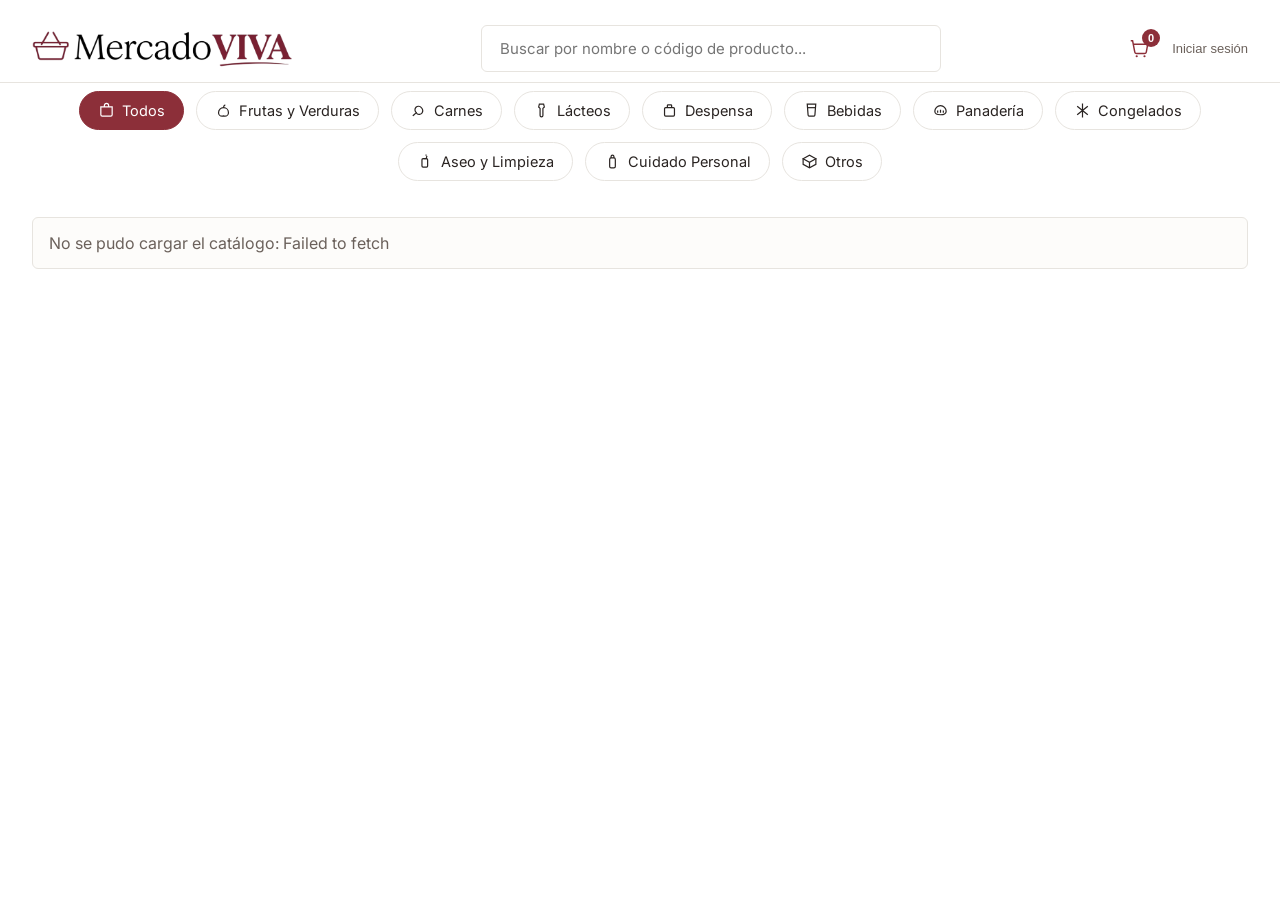
==== frontend/index.html @ 8bfc38ce "Corregir alineacion del buscador y quitar overflow que rompia el tooltip de subcategorias" ====
<!DOCTYPE html>
<html lang="es">
<head>
<meta charset="UTF-8">
<meta name="viewport" content="width=device-width, initial-scale=1.0">
<title>Mercado VIVA</title>
<link rel="preconnect" href="https://fonts.googleapis.com">
<link rel="preconnect" href="https://fonts.gstatic.com" crossorigin>
<link href="https://fonts.googleapis.com/css2?family=Fraunces:opsz,wght@9..144,400;9..144,600;9..144,700&family=Inter:wght@400;500;600&display=swap" rel="stylesheet">
<link rel="stylesheet" href="style.css">
</head>
<body>

<header class="site-header" style="align-items:center; padding-bottom:8px;">
    <div class="brand">
  <img src="img/logo-mercado-viva-clean.png" alt="Mercado VIVA" class="brand__logo">
    </div>

  <div style="flex:1; display:flex; justify-content:center; align-items:center; padding: 0 24px;">
    <input
      type="text"
      id="input-buscar"
      class="buscador-input"
      placeholder="Buscar por nombre o código de producto..."
      style="max-width:460px; padding:13px 18px; font-size:15px;"
    >
  </div>

  <nav class="header-actions" style="align-items:center;">
    <button id="btn-abrir-carrito" class="cart-trigger" aria-label="Abrir carrito">
      <svg width="22" height="22" viewBox="0 0 24 24" fill="none" stroke="currentColor" stroke-width="1.6">
        <path d="M3 4h2l2.4 12.4A2 2 0 0 0 9.36 18H18a2 2 0 0 0 1.96-1.6L21.5 8H6.2"/>
        <circle cx="9.5" cy="21" r="1.2" fill="currentColor" stroke="none"/>
        <circle cx="18" cy="21" r="1.2" fill="currentColor" stroke="none"/>
      </svg>
      <span id="contador-carrito" class="cart-count">0</span>
    </button>
    <button id="btn-cuenta" class="acceso-empleado" type="button" style="cursor:pointer; background:none; border:none;">Iniciar sesión</button>
    <a href="empleado.html" id="link-acceso-empleado" class="acceso-empleado" hidden>Acceso empleado</a>
  </nav>
</header>

<div id="categorias-bar" style="display:flex; flex-wrap:wrap; justify-content:center; gap:12px; padding: 8px 32px 12px;">
    <div style="position:relative;">
      <button type="button" class="btn-categoria" data-categoria="" style="border:1px solid var(--borde); background:var(--blanco); color:var(--texto); font-family:var(--fuente-cuerpo); font-size:14.5px; padding:10px 18px; border-radius:999px; cursor:pointer; white-space:nowrap; display:inline-flex; align-items:center; gap:7px;"><svg width="17" height="17" viewBox="0 0 24 24" fill="none" stroke="currentColor" stroke-width="1.7"><path d="M4 7h16v11a2 2 0 0 1-2 2H6a2 2 0 0 1-2-2V7z"/><path d="M9 7V5a3 3 0 0 1 6 0v2"/></svg> Todos</button>
      
    </div>
    <div style="position:relative;">
      <button type="button" class="btn-categoria" data-categoria="Frutas y Verduras" style="border:1px solid var(--borde); background:var(--blanco); color:var(--texto); font-family:var(--fuente-cuerpo); font-size:14.5px; padding:10px 18px; border-radius:999px; cursor:pointer; white-space:nowrap; display:inline-flex; align-items:center; gap:7px;"><svg width="17" height="17" viewBox="0 0 24 24" fill="none" stroke="currentColor" stroke-width="1.7"><path d="M12 8c-4 0-7 3-7 7a5 5 0 0 0 5 5c1.2 0 2-.4 2-.4s.8.4 2 .4a5 5 0 0 0 5-5c0-4-3-7-7-7z"/><path d="M12 8c0-2 1-3.5 2.5-4"/></svg> Frutas y Verduras</button>
      <div class="tooltip-categoria" style="position:absolute; top:100%; left:50%; transform:translateX(-50%); margin-top:6px; background:var(--texto); color:var(--blanco); font-size:11.5px; padding:6px 10px; border-radius:6px; white-space:nowrap; z-index:60; display:none;">Frutas · Verduras · Hierbas y Aromáticas</div>
    </div>
    <div style="position:relative;">
      <button type="button" class="btn-categoria" data-categoria="Carnes" style="border:1px solid var(--borde); background:var(--blanco); color:var(--texto); font-family:var(--fuente-cuerpo); font-size:14.5px; padding:10px 18px; border-radius:999px; cursor:pointer; white-space:nowrap; display:inline-flex; align-items:center; gap:7px;"><svg width="17" height="17" viewBox="0 0 24 24" fill="none" stroke="currentColor" stroke-width="1.7"><path d="M9 15c-2 2-3.5 3-5 4.5"/><path d="M9 15a5 5 0 1 1 7-7c2 2 2.5 5 1 7.5-1.5 2.5-5.5 2-6.5 1.5-1-1-1.7-1.5-1.5-2z"/></svg> Carnes</button>
      <div class="tooltip-categoria" style="position:absolute; top:100%; left:50%; transform:translateX(-50%); margin-top:6px; background:var(--texto); color:var(--blanco); font-size:11.5px; padding:6px 10px; border-radius:6px; white-space:nowrap; z-index:60; display:none;">Res · Cerdo · Pollo · Pescados y Mariscos</div>
    </div>
    <div style="position:relative;">
      <button type="button" class="btn-categoria" data-categoria="Lácteos" style="border:1px solid var(--borde); background:var(--blanco); color:var(--texto); font-family:var(--fuente-cuerpo); font-size:14.5px; padding:10px 18px; border-radius:999px; cursor:pointer; white-space:nowrap; display:inline-flex; align-items:center; gap:7px;"><svg width="17" height="17" viewBox="0 0 24 24" fill="none" stroke="currentColor" stroke-width="1.7"><path d="M9 3h6l1 4-2 2v10a2 2 0 0 1-2 2h-0a2 2 0 0 1-2-2V9L8 7z"/></svg> Lácteos</button>
      <div class="tooltip-categoria" style="position:absolute; top:100%; left:50%; transform:translateX(-50%); margin-top:6px; background:var(--texto); color:var(--blanco); font-size:11.5px; padding:6px 10px; border-radius:6px; white-space:nowrap; z-index:60; display:none;">Leche · Queso · Yogurt · Huevos</div>
    </div>
    <div style="position:relative;">
      <button type="button" class="btn-categoria" data-categoria="Despensa" style="border:1px solid var(--borde); background:var(--blanco); color:var(--texto); font-family:var(--fuente-cuerpo); font-size:14.5px; padding:10px 18px; border-radius:999px; cursor:pointer; white-space:nowrap; display:inline-flex; align-items:center; gap:7px;"><svg width="17" height="17" viewBox="0 0 24 24" fill="none" stroke="currentColor" stroke-width="1.7"><rect x="5" y="8" width="14" height="12" rx="1.5"/><path d="M9 8V5a1 1 0 0 1 1-1h4a1 1 0 0 1 1 1v3"/></svg> Despensa</button>
      <div class="tooltip-categoria" style="position:absolute; top:100%; left:50%; transform:translateX(-50%); margin-top:6px; background:var(--texto); color:var(--blanco); font-size:11.5px; padding:6px 10px; border-radius:6px; white-space:nowrap; z-index:60; display:none;">Granos y Cereales · Enlatados · Aceites y Salsas · Pastas</div>
    </div>
    <div style="position:relative;">
      <button type="button" class="btn-categoria" data-categoria="Bebidas" style="border:1px solid var(--borde); background:var(--blanco); color:var(--texto); font-family:var(--fuente-cuerpo); font-size:14.5px; padding:10px 18px; border-radius:999px; cursor:pointer; white-space:nowrap; display:inline-flex; align-items:center; gap:7px;"><svg width="17" height="17" viewBox="0 0 24 24" fill="none" stroke="currentColor" stroke-width="1.7"><path d="M6 3h12l-1.2 15.5A2 2 0 0 1 14.8 20H9.2a2 2 0 0 1-2-1.5L6 3z"/><path d="M6.5 8h11"/></svg> Bebidas</button>
      <div class="tooltip-categoria" style="position:absolute; top:100%; left:50%; transform:translateX(-50%); margin-top:6px; background:var(--texto); color:var(--blanco); font-size:11.5px; padding:6px 10px; border-radius:6px; white-space:nowrap; z-index:60; display:none;">Gaseosas · Jugos · Agua · Bebidas Alcohólicas</div>
    </div>
    <div style="position:relative;">
      <button type="button" class="btn-categoria" data-categoria="Panadería" style="border:1px solid var(--borde); background:var(--blanco); color:var(--texto); font-family:var(--fuente-cuerpo); font-size:14.5px; padding:10px 18px; border-radius:999px; cursor:pointer; white-space:nowrap; display:inline-flex; align-items:center; gap:7px;"><svg width="17" height="17" viewBox="0 0 24 24" fill="none" stroke="currentColor" stroke-width="1.7"><path d="M4 13c0-4 3.5-8 8-8s8 4 8 8-3 5-8 5-8-1-8-5z"/><path d="M8 12v3M12 11v4M16 12v3"/></svg> Panadería</button>
      <div class="tooltip-categoria" style="position:absolute; top:100%; left:50%; transform:translateX(-50%); margin-top:6px; background:var(--texto); color:var(--blanco); font-size:11.5px; padding:6px 10px; border-radius:6px; white-space:nowrap; z-index:60; display:none;">Pan · Pastelería · Tortillas</div>
    </div>
    <div style="position:relative;">
      <button type="button" class="btn-categoria" data-categoria="Congelados" style="border:1px solid var(--borde); background:var(--blanco); color:var(--texto); font-family:var(--fuente-cuerpo); font-size:14.5px; padding:10px 18px; border-radius:999px; cursor:pointer; white-space:nowrap; display:inline-flex; align-items:center; gap:7px;"><svg width="17" height="17" viewBox="0 0 24 24" fill="none" stroke="currentColor" stroke-width="1.7"><path d="M12 2v20M4.5 6l15 12M19.5 6l-15 12"/></svg> Congelados</button>
      <div class="tooltip-categoria" style="position:absolute; top:100%; left:50%; transform:translateX(-50%); margin-top:6px; background:var(--texto); color:var(--blanco); font-size:11.5px; padding:6px 10px; border-radius:6px; white-space:nowrap; z-index:60; display:none;">Comidas Listas · Vegetales Congelados · Helados</div>
    </div>
    <div style="position:relative;">
      <button type="button" class="btn-categoria" data-categoria="Aseo y Limpieza" style="border:1px solid var(--borde); background:var(--blanco); color:var(--texto); font-family:var(--fuente-cuerpo); font-size:14.5px; padding:10px 18px; border-radius:999px; cursor:pointer; white-space:nowrap; display:inline-flex; align-items:center; gap:7px;"><svg width="17" height="17" viewBox="0 0 24 24" fill="none" stroke="currentColor" stroke-width="1.7"><path d="M9 8h4l1-4"/><rect x="7" y="8" width="8" height="12" rx="1.5"/><path d="M12 3h1.5"/></svg> Aseo y Limpieza</button>
      <div class="tooltip-categoria" style="position:absolute; top:100%; left:50%; transform:translateX(-50%); margin-top:6px; background:var(--texto); color:var(--blanco); font-size:11.5px; padding:6px 10px; border-radius:6px; white-space:nowrap; z-index:60; display:none;">Detergentes · Papel Higiénico · Limpieza del Hogar</div>
    </div>
    <div style="position:relative;">
      <button type="button" class="btn-categoria" data-categoria="Cuidado Personal" style="border:1px solid var(--borde); background:var(--blanco); color:var(--texto); font-family:var(--fuente-cuerpo); font-size:14.5px; padding:10px 18px; border-radius:999px; cursor:pointer; white-space:nowrap; display:inline-flex; align-items:center; gap:7px;"><svg width="17" height="17" viewBox="0 0 24 24" fill="none" stroke="currentColor" stroke-width="1.7"><rect x="8" y="7" width="8" height="14" rx="2"/><path d="M10 7V5a2 2 0 0 1 2-2h0a2 2 0 0 1 2 2v2"/></svg> Cuidado Personal</button>
      <div class="tooltip-categoria" style="position:absolute; top:100%; left:50%; transform:translateX(-50%); margin-top:6px; background:var(--texto); color:var(--blanco); font-size:11.5px; padding:6px 10px; border-radius:6px; white-space:nowrap; z-index:60; display:none;">Higiene Personal · Cosméticos · Cuidado del Cabello</div>
    </div>
    <div style="position:relative;">
      <button type="button" class="btn-categoria" data-categoria="Otros" style="border:1px solid var(--borde); background:var(--blanco); color:var(--texto); font-family:var(--fuente-cuerpo); font-size:14.5px; padding:10px 18px; border-radius:999px; cursor:pointer; white-space:nowrap; display:inline-flex; align-items:center; gap:7px;"><svg width="17" height="17" viewBox="0 0 24 24" fill="none" stroke="currentColor" stroke-width="1.7"><path d="M3 8l9-5 9 5-9 5-9-5z"/><path d="M3 8v8l9 5 9-5V8"/><path d="M12 13v8"/></svg> Otros</button>
      <div class="tooltip-categoria" style="position:absolute; top:100%; left:50%; transform:translateX(-50%); margin-top:6px; background:var(--texto); color:var(--blanco); font-size:11.5px; padding:6px 10px; border-radius:6px; white-space:nowrap; z-index:60; display:none;">General</div>
    </div>
</div>

<main class="catalogo-wrap">
  <div id="catalogo-mensaje" class="catalogo-mensaje" hidden></div>
  <div id="grid-productos" class="grid-productos"></div>
</main>

<template id="tpl-tarjeta-producto">
  <article class="card-producto">
    <div class="card-producto__img-wrap">
      <img class="card-producto__img" src="" alt="">
      <span class="sello-agotado">Agotado</span>
      <span class="sello-descuento" style="display:none; position:absolute; top:10px; left:10px; background:var(--acento); color:var(--blanco); font-size:11px; font-weight:600; padding:3px 8px; border-radius:4px;"></span>
    </div>
    <div class="card-producto__body">
      <p class="card-producto__nombre"></p>
      <div class="card-producto__linea-inferior">
        <span style="display:flex; align-items:baseline; gap:6px;">
          <span class="card-producto__precio-original" style="display:none; text-decoration:line-through; color: var(--texto-suave); font-size:12.5px;"></span>
          <span class="card-producto__precio"></span>
        </span>
        <span class="card-producto__stock"></span>
      </div>
      <button class="btn-agregar" type="button">Agregar al carrito</button>
    </div>
  </article>
</template>

<div id="overlay" class="overlay" hidden></div>

<aside id="panel-carrito" class="panel-carrito" aria-hidden="true">
  <div class="panel-carrito__header">
    <h2>Tu carrito</h2>
    <button id="btn-cerrar-carrito" class="btn-cerrar" aria-label="Cerrar carrito">&times;</button>
  </div>

  <div id="carrito-vacio" class="carrito-vacio">
    <p>Tu carrito está vacío.</p>
  </div>

  <ul id="lista-carrito" class="lista-carrito"></ul>

  <div class="panel-carrito__footer">
    <div class="panel-carrito__total">
      <span>Total</span>
      <span id="carrito-total">$0</span>
    </div>
    <button id="btn-confirmar-compra" class="btn-confirmar" type="button">Confirmar compra</button>
    <p class="nota-simulada">Esta es una compra simulada — no se procesa ningún pago real.</p>
  </div>
</aside>

<template id="tpl-item-carrito">
  <li class="item-carrito">
    <img class="item-carrito__img" src="" alt="">
    <div class="item-carrito__info">
      <p class="item-carrito__nombre"></p>
      <span class="item-carrito__precio-unit"></span>
    </div>
    <div class="item-carrito__cantidad">
      <button class="btn-restar" type="button">−</button>
      <span class="item-carrito__cantidad-valor"></span>
      <button class="btn-sumar" type="button">+</button>
    </div>
    <button class="btn-quitar" type="button" aria-label="Quitar producto">&times;</button>
  </li>
</template>

<div id="modal-cuenta" class="modal-overlay" hidden>
  <div class="modal">
    <h3 id="titulo-modal-cuenta">Iniciar sesión</h3>

    <div style="display:flex; gap:8px; margin-bottom:16px;">
      <button id="tab-login" class="btn-primario" type="button">Iniciar sesión</button>
      <button id="tab-registro" class="btn-secundario" type="button">Crear cuenta</button>
    </div>

    <form id="form-cuenta">
      <div class="campo-form">
        <label for="input-usuario-cuenta">Usuario</label>
        <input type="text" id="input-usuario-cuenta" autocomplete="username" required>
      </div>
      <div class="campo-form">
        <label for="input-password-cuenta">Contraseña</label>
        <input type="password" id="input-password-cuenta" autocomplete="current-password" required>
      </div>

      <p id="error-modal-cuenta" class="mensaje-error-form"></p>

      <div class="modal-footer">
        <button type="button" id="btn-cancelar-cuenta" class="btn-secundario">Cancelar</button>
        <button type="submit" id="btn-enviar-cuenta" class="btn-primario">Iniciar sesión</button>
      </div>
    </form>
  </div>
</div>

<div id="toast" class="toast" hidden></div>

<script src="script.js"></script>
<script src="cliente.js"></script>
</body>
</html>
---- frontend/style.css ----
/* ===== Mercado VIVA — paleta final: vinotinto + mostaza sobre blanco ===== */
:root {
  --fondo: #FFFFFF;
  --fondo-panel: #FDFCFA; /* apenas distinto del blanco, para diferenciar el cajon del carrito */
  --texto: #2A2422;
  --texto-suave: #6B615B;

  /* Vino/burdeos = acento principal */
  --acento: #8C2F39;
  --acento-hover: #74242C;

  /* Mostaza dorado = acento secundario */
  --secundario: #C99A2E;
  --secundario-suave: #F7EFDB;

  --borde: #E7E4DF;
  --rojo: #B4453D;
  --blanco: #FFFFFF;

  --radio: 6px;
  --fuente-cuerpo: "Inter", system-ui, sans-serif;
  --fuente-marca: "Fraunces", Georgia, serif;
}

* { box-sizing: border-box; margin: 0; padding: 0; }

body {
  background: var(--fondo);
  color: var(--texto);
  font-family: var(--fuente-cuerpo);
  line-height: 1.4;
}

.site-header {
  display: flex;
  align-items: baseline;
  justify-content: space-between;
  padding: 22px 32px 14px;
  border-bottom: 1px solid var(--borde);
}

.brand { font-family: var(--fuente-marca); font-size: 26px; }
.brand__mercado { font-weight: 400; color: var(--texto); }
.brand__viva { font-weight: 700; color: var(--acento); margin-left: 6px; }
.brand__dot { color: var(--secundario); }

.header-actions { display: flex; align-items: center; gap: 22px; }

.cart-trigger {
  position: relative; background: none; border: none;
  color: var(--acento); cursor: pointer; display: flex; align-items: center;
}
.cart-count {
  position: absolute; top: -8px; right: -10px;
  background: var(--acento); color: var(--blanco);
  font-size: 11px; font-weight: 600; border-radius: 50%;
  width: 18px; height: 18px; display: flex; align-items: center; justify-content: center;
}

.acceso-empleado {
  font-size: 13px; color: var(--texto-suave); text-decoration: none;
  border-bottom: 1px dotted var(--texto-suave);
}
.acceso-empleado:hover { color: var(--secundario); border-color: var(--secundario); }

.buscador-bar { padding: 18px 32px 0; }
.buscador-input {
  width: 100%; max-width: 480px; padding: 10px 14px;
  border: 1px solid var(--borde); border-radius: var(--radio);
  font-family: var(--fuente-cuerpo); font-size: 14px; background: var(--blanco);
}
.buscador-input:focus { outline: none; border-color: var(--secundario); }

.catalogo-wrap { padding: 24px 32px 60px; }
.catalogo-mensaje {
  padding: 14px 16px; border: 1px solid var(--borde); border-radius: var(--radio);
  background: var(--fondo-panel); color: var(--texto-suave); margin-bottom: 20px;
}

.grid-productos {
  display: grid; grid-template-columns: repeat(auto-fill, minmax(200px, 1fr)); gap: 18px;
}

/* Sobre fondo blanco, el borde es lo unico que separa las tarjetas: un poco mas presente */
.card-producto {
  border: 1px solid var(--borde); border-radius: var(--radio); background: var(--blanco);
  overflow: hidden; display: flex; flex-direction: column; transition: border-color 0.15s ease, box-shadow 0.15s ease;
}
.card-producto:hover { border-color: var(--secundario); box-shadow: 0 3px 10px rgba(42,36,34,0.07); }

.card-producto__img-wrap {
  position: relative; width: 100%; aspect-ratio: 1/1; background: var(--blanco); overflow: hidden;
}
.card-producto__img {
  position: absolute;
  inset: 0;
  width: 100%;
  height: 100%;
  object-fit: contain;
  padding: 10px;
  background: var(--blanco);
}

.sello-agotado {
  display: none; position: absolute; top: 14px; right: -30px; transform: rotate(40deg);
  background: var(--rojo); color: var(--blanco); font-size: 11px; font-weight: 600;
  letter-spacing: 0.06em; text-transform: uppercase; padding: 3px 34px;
}
.card-producto--agotado .sello-agotado { display: block; }
.card-producto--agotado .card-producto__img { filter: grayscale(35%) opacity(0.75); }

.card-producto__body { padding: 12px 14px 14px; display: flex; flex-direction: column; gap: 8px; }
.card-producto__nombre { font-size: 14.5px; font-weight: 500; }
.card-producto__linea-inferior { display: flex; align-items: baseline; justify-content: space-between; }
.card-producto__precio { font-family: var(--fuente-marca); font-weight: 600; font-size: 17px; color: var(--acento); }
.card-producto__stock {
  font-size: 12px; color: #8A6A16; background: var(--secundario-suave);
  padding: 2px 8px; border-radius: var(--radio);
}
.card-producto__stock--bajo { color: var(--rojo); background: #F7E9E7; }

.btn-agregar {
  border: none; background: var(--acento); color: var(--blanco);
  font-family: var(--fuente-cuerpo); font-size: 13.5px; font-weight: 600;
  padding: 9px 0; border-radius: var(--radio); cursor: pointer; transition: background 0.15s ease;
}
.btn-agregar:hover { background: var(--acento-hover); }
.btn-agregar:disabled { background: var(--borde); color: var(--texto-suave); cursor: not-allowed; }

.overlay { position: fixed; inset: 0; background: rgba(42,36,34,0.4); z-index: 20; }

.panel-carrito {
  position: fixed; top: 0; right: -380px; width: 360px; max-width: 90vw; height: 100%;
  background: var(--fondo-panel); border-left: 1px solid var(--borde); z-index: 30;
  display: flex; flex-direction: column; transition: right 0.25s ease;
  box-shadow: -4px 0 16px rgba(42,36,34,0.08);
}
.panel-carrito.abierto { right: 0; }

.panel-carrito__header {
  display: flex; justify-content: space-between; align-items: center;
  padding: 18px 20px; border-bottom: 1px solid var(--borde); font-family: var(--fuente-marca);
}
.btn-cerrar { background: none; border: none; font-size: 22px; cursor: pointer; color: var(--texto-suave); }

.carrito-vacio { padding: 40px 20px; text-align: center; color: var(--texto-suave); font-size: 14px; }

.lista-carrito { list-style: none; overflow-y: auto; flex: 1; padding: 8px 16px; }

.item-carrito {
  display: grid; grid-template-columns: 44px 1fr auto auto; align-items: center;
  gap: 10px; padding: 10px 0; border-bottom: 1px solid var(--borde);
}
.item-carrito__img { width: 44px; height: 44px; object-fit: cover; border-radius: var(--radio); background: var(--blanco); }
.item-carrito__nombre { font-size: 13.5px; font-weight: 500; }
.item-carrito__precio-unit { font-size: 12px; color: var(--texto-suave); }

.item-carrito__cantidad { display: flex; align-items: center; gap: 6px; font-size: 13px; }
.item-carrito__cantidad button {
  border: 1px solid var(--borde); background: var(--blanco); width: 22px; height: 22px;
  border-radius: var(--radio); cursor: pointer; font-size: 13px; line-height: 1;
}

.btn-quitar { border: none; background: none; color: var(--texto-suave); font-size: 16px; cursor: pointer; }
.btn-quitar:hover { color: var(--rojo); }

.panel-carrito__footer { padding: 16px 20px 20px; border-top: 1px solid var(--borde); }
.panel-carrito__total {
  display: flex; justify-content: space-between; font-family: var(--fuente-marca);
  font-size: 18px; font-weight: 600; margin-bottom: 12px;
}
.btn-confirmar {
  width: 100%; background: var(--secundario); color: var(--texto); border: none;
  padding: 12px 0; border-radius: var(--radio); font-family: var(--fuente-cuerpo);
  font-weight: 600; font-size: 14px; cursor: pointer;
}
.btn-confirmar:hover { background: #B5891F; }
.btn-confirmar:disabled { background: var(--borde); color: var(--texto-suave); cursor: not-allowed; }
.nota-simulada { font-size: 11.5px; color: var(--texto-suave); margin-top: 8px; text-align: center; }

.toast {
  position: fixed; bottom: 24px; left: 50%; transform: translateX(-50%);
  background: var(--texto); color: var(--blanco); padding: 10px 18px;
  border-radius: var(--radio); font-size: 13.5px; z-index: 40;
}
.toast--error { background: var(--rojo); }
.toast--exito { background: var(--acento); }

.brand__logo {
  height: 52px; /* sube este valor hasta que se vea del tamaño correcto */
  width: auto;
  display: block;
}
/* ---- Animacion: salto del icono de carrito al agregar producto ---- */
@keyframes salto-carrito {
  0%   { transform: scale(1); }
  30%  { transform: scale(1.28); }
  55%  { transform: scale(0.92); }
  100% { transform: scale(1); }
}
.cart-trigger.animando {
  animation: salto-carrito 0.4s ease;
}
.cart-count.animando {
  animation: salto-carrito 0.4s ease;
}

/* ---- Overlay de confirmacion de compra (reemplaza el toast largo) ---- */
.confirmacion-overlay {
  position: fixed;
  inset: 0;
  background: rgba(42, 36, 34, 0.45);
  display: flex;
  align-items: center;
  justify-content: center;
  z-index: 50;
  opacity: 0;
  pointer-events: none;
  transition: opacity 0.2s ease;
}
.confirmacion-overlay.visible {
  opacity: 1;
  pointer-events: auto;
}

.confirmacion-card {
  background: var(--blanco);
  border-radius: var(--radio);
  padding: 36px 40px;
  text-align: center;
  transform: scale(0.85);
  transition: transform 0.25s ease;
  box-shadow: 0 8px 30px rgba(42, 36, 34, 0.18);
}
.confirmacion-overlay.visible .confirmacion-card {
  transform: scale(1);
}

.confirmacion-check {
  width: 56px;
  height: 56px;
  border-radius: 50%;
  background: var(--secundario-suave);
  display: flex;
  align-items: center;
  justify-content: center;
  margin: 0 auto 14px;
}
.confirmacion-check svg {
  stroke: var(--acento);
  stroke-width: 3;
  fill: none;
  stroke-linecap: round;
  stroke-linejoin: round;
  width: 28px;
  height: 28px;
  stroke-dasharray: 40;
  stroke-dashoffset: 40;
}
.confirmacion-overlay.visible .confirmacion-check svg {
  animation: dibujar-check 0.5s ease 0.15s forwards;
}
@keyframes dibujar-check {
  to { stroke-dashoffset: 0; }
}

.confirmacion-titulo {
  font-family: var(--fuente-marca);
  font-size: 19px;
  font-weight: 600;
  margin-bottom: 6px;
}
.confirmacion-texto {
  font-size: 13.5px;
  color: var(--texto-suave);
}

/* ============================================================
   Panel de empleado
   ============================================================ */

.panel-acceso {
  max-width: 360px;
  margin: 80px auto;
  padding: 32px 28px;
  border: 1px solid var(--borde);
  border-radius: var(--radio);
  text-align: center;
}
.panel-acceso h2 {
  font-family: var(--fuente-marca);
  font-size: 20px;
  margin-bottom: 6px;
}
.panel-acceso p {
  font-size: 13px;
  color: var(--texto-suave);
  margin-bottom: 18px;
}
.panel-acceso input {
  width: 100%;
  padding: 10px 14px;
  border: 1px solid var(--borde);
  border-radius: var(--radio);
  font-size: 14px;
  margin-bottom: 12px;
  text-align: center;
}
.panel-acceso input:focus { outline: none; border-color: var(--secundario); }
.panel-acceso .btn-primario { width: 100%; }
.panel-acceso .error-acceso {
  color: var(--rojo);
  font-size: 12.5px;
  margin-top: 10px;
  min-height: 16px;
}

.empleado-wrap { padding: 24px 32px 60px; }
.empleado-toolbar {
  display: flex;
  justify-content: space-between;
  align-items: center;
  margin-bottom: 18px;
}
.empleado-toolbar h1 {
  font-family: var(--fuente-marca);
  font-size: 22px;
}

.btn-primario {
  border: none;
  background: var(--acento);
  color: var(--blanco);
  font-family: var(--fuente-cuerpo);
  font-weight: 600;
  font-size: 13.5px;
  padding: 10px 18px;
  border-radius: var(--radio);
  cursor: pointer;
}
.btn-primario:hover { background: var(--acento-hover); }

.btn-secundario {
  border: 1px solid var(--borde);
  background: var(--blanco);
  color: var(--texto);
  font-family: var(--fuente-cuerpo);
  font-weight: 500;
  font-size: 13px;
  padding: 8px 14px;
  border-radius: var(--radio);
  cursor: pointer;
}
.btn-secundario:hover { border-color: var(--secundario); }

.btn-peligro {
  border: 1px solid var(--rojo);
  background: var(--blanco);
  color: var(--rojo);
  font-family: var(--fuente-cuerpo);
  font-weight: 500;
  font-size: 13px;
  padding: 8px 14px;
  border-radius: var(--radio);
  cursor: pointer;
}
.btn-peligro:hover { background: #F7E9E7; }

.tabla-productos {
  width: 100%;
  table-layout: fixed;
}
.tabla-productos th {
  text-align: left;
  padding: 10px 12px;
  border-bottom: 1px solid var(--borde);
  color: var(--texto-suave);
  font-weight: 500;
  font-size: 12px;
  text-transform: uppercase;
  letter-spacing: 0.03em;
}
.tabla-productos td {
  padding: 10px 12px;
  border-bottom: 1px solid var(--borde);
  vertical-align: middle;
}
.tabla-productos tr:last-child td {
  border-bottom: none;
}
.tabla-productos img {
  width: 38px;
  height: 38px;
  object-fit: contain;
  padding: 3px;
  border-radius: var(--radio);
  background: var(--blanco);
}
.tabla-productos .acciones {
  white-space: nowrap;
}
.tabla-productos .acciones button {
  margin-right: 6px;
}
.tabla-productos .acciones button:last-child {
  margin-right: 0;
}

/* ---- Modal generico (crear/editar producto, reponer stock) ---- */
.modal-overlay {
  position: fixed;
  inset: 0;
  background: rgba(42, 36, 34, 0.45);
  display: flex;
  align-items: center;
  justify-content: center;
  z-index: 45;
}
.modal-overlay[hidden] {
  display: none;
}
.modal {
  background: var(--blanco);
  border-radius: var(--radio);
  width: 100%;
  max-width: 420px;
  padding: 24px 26px;
}
.modal h3 {
  font-family: var(--fuente-marca);
  font-size: 18px;
  margin-bottom: 16px;
}
.campo-form { margin-bottom: 14px; }
.campo-form label {
  display: block;
  font-size: 12.5px;
  color: var(--texto-suave);
  margin-bottom: 5px;
}
.campo-form input {
  width: 100%;
  padding: 9px 12px;
  border: 1px solid var(--borde);
  border-radius: var(--radio);
  font-size: 14px;
}
.campo-form input:focus { outline: none; border-color: var(--secundario); }
.modal-footer {
  display: flex;
  justify-content: flex-end;
  gap: 8px;
  margin-top: 18px;
}
.mensaje-error-form {
  color: var(--rojo);
  font-size: 12.5px;
  margin-top: -6px;
  margin-bottom: 10px;
  min-height: 14px;
}
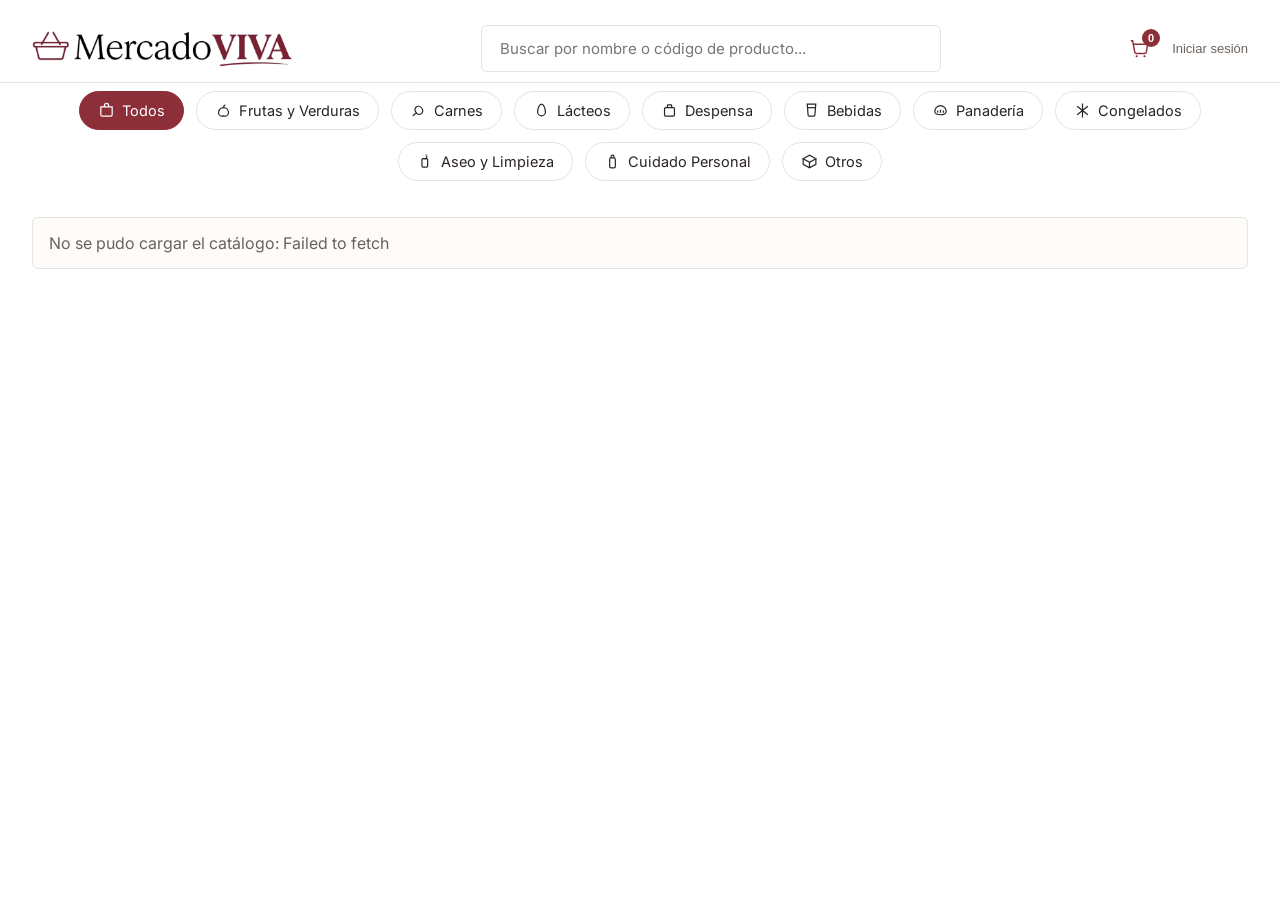
==== commit f83c93f4: "Cambiar icono de Lacteos a un huevo para mayor claridad" ====
--- a/frontend/index.html
+++ b/frontend/index.html
@@ -54,7 +54,7 @@
       <div class="tooltip-categoria" style="position:absolute; top:100%; left:50%; transform:translateX(-50%); margin-top:6px; background:var(--texto); color:var(--blanco); font-size:11.5px; padding:6px 10px; border-radius:6px; white-space:nowrap; z-index:60; display:none;">Res · Cerdo · Pollo · Pescados y Mariscos</div>
     </div>
     <div style="position:relative;">
-      <button type="button" class="btn-categoria" data-categoria="Lácteos" style="border:1px solid var(--borde); background:var(--blanco); color:var(--texto); font-family:var(--fuente-cuerpo); font-size:14.5px; padding:10px 18px; border-radius:999px; cursor:pointer; white-space:nowrap; display:inline-flex; align-items:center; gap:7px;"><svg width="17" height="17" viewBox="0 0 24 24" fill="none" stroke="currentColor" stroke-width="1.7"><path d="M9 3h6l1 4-2 2v10a2 2 0 0 1-2 2h-0a2 2 0 0 1-2-2V9L8 7z"/></svg> Lácteos</button>
+      <button type="button" class="btn-categoria" data-categoria="Lácteos" style="border:1px solid var(--borde); background:var(--blanco); color:var(--texto); font-family:var(--fuente-cuerpo); font-size:14.5px; padding:10px 18px; border-radius:999px; cursor:pointer; white-space:nowrap; display:inline-flex; align-items:center; gap:7px;"><svg width="17" height="17" viewBox="0 0 24 24" fill="none" stroke="currentColor" stroke-width="1.7"><path d="M12 3C9 3 6.5 9 6.5 14a5.5 5.5 0 0 0 11 0C17.5 9 15 3 12 3z"/></svg> Lácteos</button>
       <div class="tooltip-categoria" style="position:absolute; top:100%; left:50%; transform:translateX(-50%); margin-top:6px; background:var(--texto); color:var(--blanco); font-size:11.5px; padding:6px 10px; border-radius:6px; white-space:nowrap; z-index:60; display:none;">Leche · Queso · Yogurt · Huevos</div>
     </div>
     <div style="position:relative;">
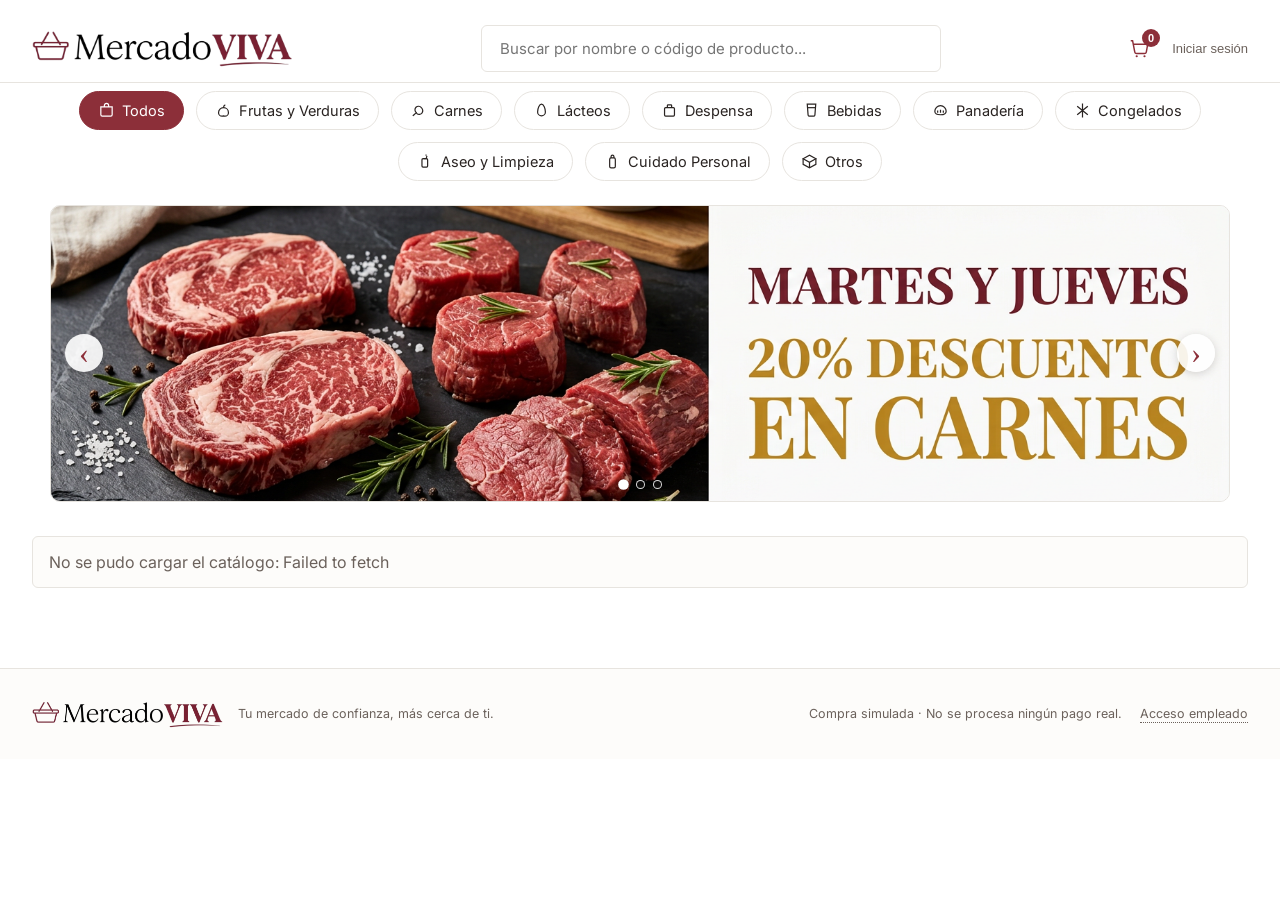
==== commit 6c41f707: "solucion problema bug empleado ojala ultimo" ====
--- a/frontend/index.html
+++ b/frontend/index.html
@@ -12,11 +12,11 @@
 <body>
 
 <header class="site-header" style="align-items:center; padding-bottom:8px;">
-    <div class="brand">
-  <img src="img/logo-mercado-viva-clean.png" alt="Mercado VIVA" class="brand__logo">
-    </div>
-
-  <div style="flex:1; display:flex; justify-content:center; align-items:center; padding: 0 24px;">
+  <div class="brand">
+    <img src="img/logo-mercado-viva-clean.png" alt="Mercado VIVA" class="brand__logo">
+  </div>
+
+  <div style="flex:1; display:flex; justify-content:center; align-items:center; padding:0 24px;">
     <input
       type="text"
       id="input-buscar"
@@ -35,59 +35,292 @@
       </svg>
       <span id="contador-carrito" class="cart-count">0</span>
     </button>
-    <button id="btn-cuenta" class="acceso-empleado" type="button" style="cursor:pointer; background:none; border:none;">Iniciar sesión</button>
-    <a href="empleado.html" id="link-acceso-empleado" class="acceso-empleado" hidden>Acceso empleado</a>
+
+    <button
+      id="btn-cuenta"
+      class="acceso-empleado"
+      type="button"
+      style="cursor:pointer; background:none; border:none;"
+    >
+      Iniciar sesión
+    </button>
+
+    <a href="empleado.html" id="link-acceso-empleado" class="acceso-empleado" hidden>
+      Acceso empleado
+    </a>
   </nav>
 </header>
 
-<div id="categorias-bar" style="display:flex; flex-wrap:wrap; justify-content:center; gap:12px; padding: 8px 32px 12px;">
-    <div style="position:relative;">
-      <button type="button" class="btn-categoria" data-categoria="" style="border:1px solid var(--borde); background:var(--blanco); color:var(--texto); font-family:var(--fuente-cuerpo); font-size:14.5px; padding:10px 18px; border-radius:999px; cursor:pointer; white-space:nowrap; display:inline-flex; align-items:center; gap:7px;"><svg width="17" height="17" viewBox="0 0 24 24" fill="none" stroke="currentColor" stroke-width="1.7"><path d="M4 7h16v11a2 2 0 0 1-2 2H6a2 2 0 0 1-2-2V7z"/><path d="M9 7V5a3 3 0 0 1 6 0v2"/></svg> Todos</button>
-      
-    </div>
-    <div style="position:relative;">
-      <button type="button" class="btn-categoria" data-categoria="Frutas y Verduras" style="border:1px solid var(--borde); background:var(--blanco); color:var(--texto); font-family:var(--fuente-cuerpo); font-size:14.5px; padding:10px 18px; border-radius:999px; cursor:pointer; white-space:nowrap; display:inline-flex; align-items:center; gap:7px;"><svg width="17" height="17" viewBox="0 0 24 24" fill="none" stroke="currentColor" stroke-width="1.7"><path d="M12 8c-4 0-7 3-7 7a5 5 0 0 0 5 5c1.2 0 2-.4 2-.4s.8.4 2 .4a5 5 0 0 0 5-5c0-4-3-7-7-7z"/><path d="M12 8c0-2 1-3.5 2.5-4"/></svg> Frutas y Verduras</button>
-      <div class="tooltip-categoria" style="position:absolute; top:100%; left:50%; transform:translateX(-50%); margin-top:6px; background:var(--texto); color:var(--blanco); font-size:11.5px; padding:6px 10px; border-radius:6px; white-space:nowrap; z-index:60; display:none;">Frutas · Verduras · Hierbas y Aromáticas</div>
-    </div>
-    <div style="position:relative;">
-      <button type="button" class="btn-categoria" data-categoria="Carnes" style="border:1px solid var(--borde); background:var(--blanco); color:var(--texto); font-family:var(--fuente-cuerpo); font-size:14.5px; padding:10px 18px; border-radius:999px; cursor:pointer; white-space:nowrap; display:inline-flex; align-items:center; gap:7px;"><svg width="17" height="17" viewBox="0 0 24 24" fill="none" stroke="currentColor" stroke-width="1.7"><path d="M9 15c-2 2-3.5 3-5 4.5"/><path d="M9 15a5 5 0 1 1 7-7c2 2 2.5 5 1 7.5-1.5 2.5-5.5 2-6.5 1.5-1-1-1.7-1.5-1.5-2z"/></svg> Carnes</button>
-      <div class="tooltip-categoria" style="position:absolute; top:100%; left:50%; transform:translateX(-50%); margin-top:6px; background:var(--texto); color:var(--blanco); font-size:11.5px; padding:6px 10px; border-radius:6px; white-space:nowrap; z-index:60; display:none;">Res · Cerdo · Pollo · Pescados y Mariscos</div>
-    </div>
-    <div style="position:relative;">
-      <button type="button" class="btn-categoria" data-categoria="Lácteos" style="border:1px solid var(--borde); background:var(--blanco); color:var(--texto); font-family:var(--fuente-cuerpo); font-size:14.5px; padding:10px 18px; border-radius:999px; cursor:pointer; white-space:nowrap; display:inline-flex; align-items:center; gap:7px;"><svg width="17" height="17" viewBox="0 0 24 24" fill="none" stroke="currentColor" stroke-width="1.7"><path d="M12 3C9 3 6.5 9 6.5 14a5.5 5.5 0 0 0 11 0C17.5 9 15 3 12 3z"/></svg> Lácteos</button>
-      <div class="tooltip-categoria" style="position:absolute; top:100%; left:50%; transform:translateX(-50%); margin-top:6px; background:var(--texto); color:var(--blanco); font-size:11.5px; padding:6px 10px; border-radius:6px; white-space:nowrap; z-index:60; display:none;">Leche · Queso · Yogurt · Huevos</div>
-    </div>
-    <div style="position:relative;">
-      <button type="button" class="btn-categoria" data-categoria="Despensa" style="border:1px solid var(--borde); background:var(--blanco); color:var(--texto); font-family:var(--fuente-cuerpo); font-size:14.5px; padding:10px 18px; border-radius:999px; cursor:pointer; white-space:nowrap; display:inline-flex; align-items:center; gap:7px;"><svg width="17" height="17" viewBox="0 0 24 24" fill="none" stroke="currentColor" stroke-width="1.7"><rect x="5" y="8" width="14" height="12" rx="1.5"/><path d="M9 8V5a1 1 0 0 1 1-1h4a1 1 0 0 1 1 1v3"/></svg> Despensa</button>
-      <div class="tooltip-categoria" style="position:absolute; top:100%; left:50%; transform:translateX(-50%); margin-top:6px; background:var(--texto); color:var(--blanco); font-size:11.5px; padding:6px 10px; border-radius:6px; white-space:nowrap; z-index:60; display:none;">Granos y Cereales · Enlatados · Aceites y Salsas · Pastas</div>
-    </div>
-    <div style="position:relative;">
-      <button type="button" class="btn-categoria" data-categoria="Bebidas" style="border:1px solid var(--borde); background:var(--blanco); color:var(--texto); font-family:var(--fuente-cuerpo); font-size:14.5px; padding:10px 18px; border-radius:999px; cursor:pointer; white-space:nowrap; display:inline-flex; align-items:center; gap:7px;"><svg width="17" height="17" viewBox="0 0 24 24" fill="none" stroke="currentColor" stroke-width="1.7"><path d="M6 3h12l-1.2 15.5A2 2 0 0 1 14.8 20H9.2a2 2 0 0 1-2-1.5L6 3z"/><path d="M6.5 8h11"/></svg> Bebidas</button>
-      <div class="tooltip-categoria" style="position:absolute; top:100%; left:50%; transform:translateX(-50%); margin-top:6px; background:var(--texto); color:var(--blanco); font-size:11.5px; padding:6px 10px; border-radius:6px; white-space:nowrap; z-index:60; display:none;">Gaseosas · Jugos · Agua · Bebidas Alcohólicas</div>
-    </div>
-    <div style="position:relative;">
-      <button type="button" class="btn-categoria" data-categoria="Panadería" style="border:1px solid var(--borde); background:var(--blanco); color:var(--texto); font-family:var(--fuente-cuerpo); font-size:14.5px; padding:10px 18px; border-radius:999px; cursor:pointer; white-space:nowrap; display:inline-flex; align-items:center; gap:7px;"><svg width="17" height="17" viewBox="0 0 24 24" fill="none" stroke="currentColor" stroke-width="1.7"><path d="M4 13c0-4 3.5-8 8-8s8 4 8 8-3 5-8 5-8-1-8-5z"/><path d="M8 12v3M12 11v4M16 12v3"/></svg> Panadería</button>
-      <div class="tooltip-categoria" style="position:absolute; top:100%; left:50%; transform:translateX(-50%); margin-top:6px; background:var(--texto); color:var(--blanco); font-size:11.5px; padding:6px 10px; border-radius:6px; white-space:nowrap; z-index:60; display:none;">Pan · Pastelería · Tortillas</div>
-    </div>
-    <div style="position:relative;">
-      <button type="button" class="btn-categoria" data-categoria="Congelados" style="border:1px solid var(--borde); background:var(--blanco); color:var(--texto); font-family:var(--fuente-cuerpo); font-size:14.5px; padding:10px 18px; border-radius:999px; cursor:pointer; white-space:nowrap; display:inline-flex; align-items:center; gap:7px;"><svg width="17" height="17" viewBox="0 0 24 24" fill="none" stroke="currentColor" stroke-width="1.7"><path d="M12 2v20M4.5 6l15 12M19.5 6l-15 12"/></svg> Congelados</button>
-      <div class="tooltip-categoria" style="position:absolute; top:100%; left:50%; transform:translateX(-50%); margin-top:6px; background:var(--texto); color:var(--blanco); font-size:11.5px; padding:6px 10px; border-radius:6px; white-space:nowrap; z-index:60; display:none;">Comidas Listas · Vegetales Congelados · Helados</div>
-    </div>
-    <div style="position:relative;">
-      <button type="button" class="btn-categoria" data-categoria="Aseo y Limpieza" style="border:1px solid var(--borde); background:var(--blanco); color:var(--texto); font-family:var(--fuente-cuerpo); font-size:14.5px; padding:10px 18px; border-radius:999px; cursor:pointer; white-space:nowrap; display:inline-flex; align-items:center; gap:7px;"><svg width="17" height="17" viewBox="0 0 24 24" fill="none" stroke="currentColor" stroke-width="1.7"><path d="M9 8h4l1-4"/><rect x="7" y="8" width="8" height="12" rx="1.5"/><path d="M12 3h1.5"/></svg> Aseo y Limpieza</button>
-      <div class="tooltip-categoria" style="position:absolute; top:100%; left:50%; transform:translateX(-50%); margin-top:6px; background:var(--texto); color:var(--blanco); font-size:11.5px; padding:6px 10px; border-radius:6px; white-space:nowrap; z-index:60; display:none;">Detergentes · Papel Higiénico · Limpieza del Hogar</div>
-    </div>
-    <div style="position:relative;">
-      <button type="button" class="btn-categoria" data-categoria="Cuidado Personal" style="border:1px solid var(--borde); background:var(--blanco); color:var(--texto); font-family:var(--fuente-cuerpo); font-size:14.5px; padding:10px 18px; border-radius:999px; cursor:pointer; white-space:nowrap; display:inline-flex; align-items:center; gap:7px;"><svg width="17" height="17" viewBox="0 0 24 24" fill="none" stroke="currentColor" stroke-width="1.7"><rect x="8" y="7" width="8" height="14" rx="2"/><path d="M10 7V5a2 2 0 0 1 2-2h0a2 2 0 0 1 2 2v2"/></svg> Cuidado Personal</button>
-      <div class="tooltip-categoria" style="position:absolute; top:100%; left:50%; transform:translateX(-50%); margin-top:6px; background:var(--texto); color:var(--blanco); font-size:11.5px; padding:6px 10px; border-radius:6px; white-space:nowrap; z-index:60; display:none;">Higiene Personal · Cosméticos · Cuidado del Cabello</div>
-    </div>
-    <div style="position:relative;">
-      <button type="button" class="btn-categoria" data-categoria="Otros" style="border:1px solid var(--borde); background:var(--blanco); color:var(--texto); font-family:var(--fuente-cuerpo); font-size:14.5px; padding:10px 18px; border-radius:999px; cursor:pointer; white-space:nowrap; display:inline-flex; align-items:center; gap:7px;"><svg width="17" height="17" viewBox="0 0 24 24" fill="none" stroke="currentColor" stroke-width="1.7"><path d="M3 8l9-5 9 5-9 5-9-5z"/><path d="M3 8v8l9 5 9-5V8"/><path d="M12 13v8"/></svg> Otros</button>
-      <div class="tooltip-categoria" style="position:absolute; top:100%; left:50%; transform:translateX(-50%); margin-top:6px; background:var(--texto); color:var(--blanco); font-size:11.5px; padding:6px 10px; border-radius:6px; white-space:nowrap; z-index:60; display:none;">General</div>
-    </div>
+<div
+  id="categorias-bar"
+  style="display:flex; flex-wrap:wrap; justify-content:center; gap:12px; padding:8px 32px 12px;"
+>
+  <div style="position:relative;">
+    <button
+      type="button"
+      class="btn-categoria"
+      data-categoria=""
+      style="border:1px solid var(--borde); background:var(--blanco); color:var(--texto); font-family:var(--fuente-cuerpo); font-size:14.5px; padding:10px 18px; border-radius:999px; cursor:pointer; white-space:nowrap; display:inline-flex; align-items:center; gap:7px;"
+    >
+      <svg width="17" height="17" viewBox="0 0 24 24" fill="none" stroke="currentColor" stroke-width="1.7">
+        <path d="M4 7h16v11a2 2 0 0 1-2 2H6a2 2 0 0 1-2-2V7z"/>
+        <path d="M9 7V5a3 3 0 0 1 6 0v2"/>
+      </svg>
+      Todos
+    </button>
+  </div>
+
+  <div style="position:relative;">
+    <button
+      type="button"
+      class="btn-categoria"
+      data-categoria="Frutas y Verduras"
+      style="border:1px solid var(--borde); background:var(--blanco); color:var(--texto); font-family:var(--fuente-cuerpo); font-size:14.5px; padding:10px 18px; border-radius:999px; cursor:pointer; white-space:nowrap; display:inline-flex; align-items:center; gap:7px;"
+    >
+      <svg width="17" height="17" viewBox="0 0 24 24" fill="none" stroke="currentColor" stroke-width="1.7">
+        <path d="M12 8c-4 0-7 3-7 7a5 5 0 0 0 5 5c1.2 0 2-.4 2-.4s.8.4 2 .4a5 5 0 0 0 5-5c0-4-3-7-7-7z"/>
+        <path d="M12 8c0-2 1-3.5 2.5-4"/>
+      </svg>
+      Frutas y Verduras
+    </button>
+    <div class="tooltip-categoria" style="position:absolute; top:100%; left:50%; transform:translateX(-50%); margin-top:6px; background:var(--texto); color:var(--blanco); font-size:11.5px; padding:6px 10px; border-radius:6px; white-space:nowrap; z-index:60; display:none;">
+      Frutas · Verduras · Hierbas y Aromáticas
+    </div>
+  </div>
+
+  <div style="position:relative;">
+    <button
+      type="button"
+      class="btn-categoria"
+      data-categoria="Carnes"
+      style="border:1px solid var(--borde); background:var(--blanco); color:var(--texto); font-family:var(--fuente-cuerpo); font-size:14.5px; padding:10px 18px; border-radius:999px; cursor:pointer; white-space:nowrap; display:inline-flex; align-items:center; gap:7px;"
+    >
+      <svg width="17" height="17" viewBox="0 0 24 24" fill="none" stroke="currentColor" stroke-width="1.7">
+        <path d="M9 15c-2 2-3.5 3-5 4.5"/>
+        <path d="M9 15a5 5 0 1 1 7-7c2 2 2.5 5 1 7.5-1.5 2.5-5.5 2-6.5 1.5-1-1-1.7-1.5-1.5-2z"/>
+      </svg>
+      Carnes
+    </button>
+    <div class="tooltip-categoria" style="position:absolute; top:100%; left:50%; transform:translateX(-50%); margin-top:6px; background:var(--texto); color:var(--blanco); font-size:11.5px; padding:6px 10px; border-radius:6px; white-space:nowrap; z-index:60; display:none;">
+      Res · Cerdo · Pollo · Pescados y Mariscos
+    </div>
+  </div>
+
+  <div style="position:relative;">
+    <button
+      type="button"
+      class="btn-categoria"
+      data-categoria="Lácteos"
+      style="border:1px solid var(--borde); background:var(--blanco); color:var(--texto); font-family:var(--fuente-cuerpo); font-size:14.5px; padding:10px 18px; border-radius:999px; cursor:pointer; white-space:nowrap; display:inline-flex; align-items:center; gap:7px;"
+    >
+      <svg width="17" height="17" viewBox="0 0 24 24" fill="none" stroke="currentColor" stroke-width="1.7">
+        <path d="M12 3C9 3 6.5 9 6.5 14a5.5 5.5 0 0 0 11 0C17.5 9 15 3 12 3z"/>
+      </svg>
+      Lácteos
+    </button>
+    <div class="tooltip-categoria" style="position:absolute; top:100%; left:50%; transform:translateX(-50%); margin-top:6px; background:var(--texto); color:var(--blanco); font-size:11.5px; padding:6px 10px; border-radius:6px; white-space:nowrap; z-index:60; display:none;">
+      Leche · Queso · Yogurt · Huevos
+    </div>
+  </div>
+
+  <div style="position:relative;">
+    <button
+      type="button"
+      class="btn-categoria"
+      data-categoria="Despensa"
+      style="border:1px solid var(--borde); background:var(--blanco); color:var(--texto); font-family:var(--fuente-cuerpo); font-size:14.5px; padding:10px 18px; border-radius:999px; cursor:pointer; white-space:nowrap; display:inline-flex; align-items:center; gap:7px;"
+    >
+      <svg width="17" height="17" viewBox="0 0 24 24" fill="none" stroke="currentColor" stroke-width="1.7">
+        <rect x="5" y="8" width="14" height="12" rx="1.5"/>
+        <path d="M9 8V5a1 1 0 0 1 1-1h4a1 1 0 0 1 1 1v3"/>
+      </svg>
+      Despensa
+    </button>
+    <div class="tooltip-categoria" style="position:absolute; top:100%; left:50%; transform:translateX(-50%); margin-top:6px; background:var(--texto); color:var(--blanco); font-size:11.5px; padding:6px 10px; border-radius:6px; white-space:nowrap; z-index:60; display:none;">
+      Granos y Cereales · Enlatados · Aceites y Salsas · Pastas
+    </div>
+  </div>
+
+  <div style="position:relative;">
+    <button
+      type="button"
+      class="btn-categoria"
+      data-categoria="Bebidas"
+      style="border:1px solid var(--borde); background:var(--blanco); color:var(--texto); font-family:var(--fuente-cuerpo); font-size:14.5px; padding:10px 18px; border-radius:999px; cursor:pointer; white-space:nowrap; display:inline-flex; align-items:center; gap:7px;"
+    >
+      <svg width="17" height="17" viewBox="0 0 24 24" fill="none" stroke="currentColor" stroke-width="1.7">
+        <path d="M6 3h12l-1.2 15.5A2 2 0 0 1 14.8 20H9.2a2 2 0 0 1-2-1.5L6 3z"/>
+        <path d="M6.5 8h11"/>
+      </svg>
+      Bebidas
+    </button>
+    <div class="tooltip-categoria" style="position:absolute; top:100%; left:50%; transform:translateX(-50%); margin-top:6px; background:var(--texto); color:var(--blanco); font-size:11.5px; padding:6px 10px; border-radius:6px; white-space:nowrap; z-index:60; display:none;">
+      Gaseosas · Jugos · Agua · Bebidas Alcohólicas
+    </div>
+  </div>
+
+  <div style="position:relative;">
+    <button
+      type="button"
+      class="btn-categoria"
+      data-categoria="Panadería"
+      style="border:1px solid var(--borde); background:var(--blanco); color:var(--texto); font-family:var(--fuente-cuerpo); font-size:14.5px; padding:10px 18px; border-radius:999px; cursor:pointer; white-space:nowrap; display:inline-flex; align-items:center; gap:7px;"
+    >
+      <svg width="17" height="17" viewBox="0 0 24 24" fill="none" stroke="currentColor" stroke-width="1.7">
+        <path d="M4 13c0-4 3.5-8 8-8s8 4 8 8-3 5-8 5-8-1-8-5z"/>
+        <path d="M8 12v3M12 11v4M16 12v3"/>
+      </svg>
+      Panadería
+    </button>
+    <div class="tooltip-categoria" style="position:absolute; top:100%; left:50%; transform:translateX(-50%); margin-top:6px; background:var(--texto); color:var(--blanco); font-size:11.5px; padding:6px 10px; border-radius:6px; white-space:nowrap; z-index:60; display:none;">
+      Pan · Pastelería · Tortillas
+    </div>
+  </div>
+
+  <div style="position:relative;">
+    <button
+      type="button"
+      class="btn-categoria"
+      data-categoria="Congelados"
+      style="border:1px solid var(--borde); background:var(--blanco); color:var(--texto); font-family:var(--fuente-cuerpo); font-size:14.5px; padding:10px 18px; border-radius:999px; cursor:pointer; white-space:nowrap; display:inline-flex; align-items:center; gap:7px;"
+    >
+      <svg width="17" height="17" viewBox="0 0 24 24" fill="none" stroke="currentColor" stroke-width="1.7">
+        <path d="M12 2v20M4.5 6l15 12M19.5 6l-15 12"/>
+      </svg>
+      Congelados
+    </button>
+    <div class="tooltip-categoria" style="position:absolute; top:100%; left:50%; transform:translateX(-50%); margin-top:6px; background:var(--texto); color:var(--blanco); font-size:11.5px; padding:6px 10px; border-radius:6px; white-space:nowrap; z-index:60; display:none;">
+      Comidas Listas · Vegetales Congelados · Helados
+    </div>
+  </div>
+
+  <div style="position:relative;">
+    <button
+      type="button"
+      class="btn-categoria"
+      data-categoria="Aseo y Limpieza"
+      style="border:1px solid var(--borde); background:var(--blanco); color:var(--texto); font-family:var(--fuente-cuerpo); font-size:14.5px; padding:10px 18px; border-radius:999px; cursor:pointer; white-space:nowrap; display:inline-flex; align-items:center; gap:7px;"
+    >
+      <svg width="17" height="17" viewBox="0 0 24 24" fill="none" stroke="currentColor" stroke-width="1.7">
+        <path d="M9 8h4l1-4"/>
+        <rect x="7" y="8" width="8" height="12" rx="1.5"/>
+        <path d="M12 3h1.5"/>
+      </svg>
+      Aseo y Limpieza
+    </button>
+    <div class="tooltip-categoria" style="position:absolute; top:100%; left:50%; transform:translateX(-50%); margin-top:6px; background:var(--texto); color:var(--blanco); font-size:11.5px; padding:6px 10px; border-radius:6px; white-space:nowrap; z-index:60; display:none;">
+      Detergentes · Papel Higiénico · Limpieza del Hogar
+    </div>
+  </div>
+
+  <div style="position:relative;">
+    <button
+      type="button"
+      class="btn-categoria"
+      data-categoria="Cuidado Personal"
+      style="border:1px solid var(--borde); background:var(--blanco); color:var(--texto); font-family:var(--fuente-cuerpo); font-size:14.5px; padding:10px 18px; border-radius:999px; cursor:pointer; white-space:nowrap; display:inline-flex; align-items:center; gap:7px;"
+    >
+      <svg width="17" height="17" viewBox="0 0 24 24" fill="none" stroke="currentColor" stroke-width="1.7">
+        <rect x="8" y="7" width="8" height="14" rx="2"/>
+        <path d="M10 7V5a2 2 0 0 1 2-2h0a2 2 0 0 1 2 2v2"/>
+      </svg>
+      Cuidado Personal
+    </button>
+    <div class="tooltip-categoria" style="position:absolute; top:100%; left:50%; transform:translateX(-50%); margin-top:6px; background:var(--texto); color:var(--blanco); font-size:11.5px; padding:6px 10px; border-radius:6px; white-space:nowrap; z-index:60; display:none;">
+      Higiene Personal · Cosméticos · Cuidado del Cabello
+    </div>
+  </div>
+
+  <div style="position:relative;">
+    <button
+      type="button"
+      class="btn-categoria"
+      data-categoria="Otros"
+      style="border:1px solid var(--borde); background:var(--blanco); color:var(--texto); font-family:var(--fuente-cuerpo); font-size:14.5px; padding:10px 18px; border-radius:999px; cursor:pointer; white-space:nowrap; display:inline-flex; align-items:center; gap:7px;"
+    >
+      <svg width="17" height="17" viewBox="0 0 24 24" fill="none" stroke="currentColor" stroke-width="1.7">
+        <path d="M3 8l9-5 9 5-9 5-9-5z"/>
+        <path d="M3 8v8l9 5 9-5V8"/>
+        <path d="M12 13v8"/>
+      </svg>
+      Otros
+    </button>
+    <div class="tooltip-categoria" style="position:absolute; top:100%; left:50%; transform:translateX(-50%); margin-top:6px; background:var(--texto); color:var(--blanco); font-size:11.5px; padding:6px 10px; border-radius:6px; white-space:nowrap; z-index:60; display:none;">
+      General
+    </div>
+  </div>
 </div>
 
-<main class="catalogo-wrap">
+<section class="promociones" aria-label="Promociones destacadas">
+  <div id="slider-promociones" class="slider-promociones">
+    <div class="slider-promociones__pista">
+      <a
+        href="#catalogo"
+        class="slide-promocion"
+        data-categoria-banner="Carnes"
+        aria-label="Ver ofertas de carnes"
+      >
+        <img src="img/banner-descuento-carne.png" alt="Ofertas especiales en carnes">
+      </a>
+
+      <a
+        href="#catalogo"
+        class="slide-promocion"
+        data-categoria-banner="Despensa"
+        aria-label="Ver ofertas de despensa"
+      >
+        <img src="img/banner-descuento-despensa.png" alt="Ofertas especiales en productos de despensa">
+      </a>
+
+      <a
+        href="#catalogo"
+        class="slide-promocion"
+        data-categoria-banner="Lácteos"
+        aria-label="Ver ofertas de lácteos"
+      >
+        <img src="img/banner-descuento-lacteos.png" alt="Ofertas especiales en lácteos">
+      </a>
+    </div>
+
+    <button
+      type="button"
+      class="slider-promociones__flecha slider-promociones__flecha--anterior"
+      aria-label="Promoción anterior"
+    >‹</button>
+
+    <button
+      type="button"
+      class="slider-promociones__flecha slider-promociones__flecha--siguiente"
+      aria-label="Promoción siguiente"
+    >›</button>
+
+    <div class="slider-promociones__puntos" aria-label="Seleccionar promoción">
+      <button
+        type="button"
+        class="slider-promociones__punto activo"
+        data-slide="0"
+        aria-label="Ir a promoción 1"
+        aria-current="true"
+      ></button>
+
+      <button
+        type="button"
+        class="slider-promociones__punto"
+        data-slide="1"
+        aria-label="Ir a promoción 2"
+      ></button>
+
+      <button
+        type="button"
+        class="slider-promociones__punto"
+        data-slide="2"
+        aria-label="Ir a promoción 3"
+      ></button>
+    </div>
+  </div>
+</section>
+
+<main id="catalogo" class="catalogo-wrap">
   <div id="catalogo-mensaje" class="catalogo-mensaje" hidden></div>
   <div id="grid-productos" class="grid-productos"></div>
 </main>
@@ -97,18 +330,54 @@
     <div class="card-producto__img-wrap">
       <img class="card-producto__img" src="" alt="">
       <span class="sello-agotado">Agotado</span>
-      <span class="sello-descuento" style="display:none; position:absolute; top:10px; left:10px; background:var(--acento); color:var(--blanco); font-size:11px; font-weight:600; padding:3px 8px; border-radius:4px;"></span>
-    </div>
+      <span
+        class="sello-descuento"
+        style="display:none; position:absolute; top:10px; left:10px; background:var(--acento); color:var(--blanco); font-size:11px; font-weight:600; padding:3px 8px; border-radius:4px;"
+      ></span>
+    </div>
+
     <div class="card-producto__body">
       <p class="card-producto__nombre"></p>
+
       <div class="card-producto__linea-inferior">
         <span style="display:flex; align-items:baseline; gap:6px;">
-          <span class="card-producto__precio-original" style="display:none; text-decoration:line-through; color: var(--texto-suave); font-size:12.5px;"></span>
+          <span
+            class="card-producto__precio-original"
+            style="display:none; text-decoration:line-through; color:var(--texto-suave); font-size:12.5px;"
+          ></span>
           <span class="card-producto__precio"></span>
         </span>
+
         <span class="card-producto__stock"></span>
       </div>
-      <button class="btn-agregar" type="button">Agregar al carrito</button>
+
+      <div class="control-cantidad" style="position:relative; height:37px;">
+        <button class="btn-agregar" type="button" style="width:100%; height:100%;">
+          Agregar al carrito
+        </button>
+
+        <div
+          class="stepper-cantidad-card"
+          hidden
+          style="display:flex; align-items:center; justify-content:space-between; width:100%; height:100%; border:1px solid var(--acento); border-radius:var(--radio); overflow:hidden;"
+        >
+          <button
+            class="btn-restar-card"
+            type="button"
+            style="border:none; background:var(--secundario-suave); color:var(--acento); width:36px; height:100%; cursor:pointer; font-size:16px; font-weight:600;"
+          >−</button>
+
+          <span class="cantidad-valor-card" style="font-size:14px; font-weight:600; color:var(--acento);">
+            1
+          </span>
+
+          <button
+            class="btn-sumar-card"
+            type="button"
+            style="border:none; background:var(--secundario-suave); color:var(--acento); width:36px; height:100%; cursor:pointer; font-size:16px; font-weight:600;"
+          >+</button>
+        </div>
+      </div>
     </div>
   </article>
 </template>
@@ -118,7 +387,9 @@
 <aside id="panel-carrito" class="panel-carrito" aria-hidden="true">
   <div class="panel-carrito__header">
     <h2>Tu carrito</h2>
-    <button id="btn-cerrar-carrito" class="btn-cerrar" aria-label="Cerrar carrito">&times;</button>
+    <button id="btn-cerrar-carrito" class="btn-cerrar" aria-label="Cerrar carrito">
+      &times;
+    </button>
   </div>
 
   <div id="carrito-vacio" class="carrito-vacio">
@@ -128,28 +399,112 @@
   <ul id="lista-carrito" class="lista-carrito"></ul>
 
   <div class="panel-carrito__footer">
+    <div class="datos-entrega">
+      <div class="campo-form">
+        <label for="input-nombre-entrega">Nombre completo</label>
+        <input type="text" id="input-nombre-entrega" placeholder="Tu nombre">
+      </div>
+
+      <div class="campo-form">
+        <label for="input-telefono-entrega">Teléfono</label>
+        <input type="tel" id="input-telefono-entrega" placeholder="Ej: 3001234567">
+      </div>
+
+      <div class="campo-form">
+        <label>Tipo de entrega</label>
+
+        <div class="opciones-entrega">
+          <label class="opcion-entrega">
+            <input
+              type="radio"
+              name="tipo-entrega"
+              id="radio-recoleccion"
+              value="recoleccion"
+              checked
+            >
+            Recoger en tienda
+          </label>
+
+          <label class="opcion-entrega">
+            <input
+              type="radio"
+              name="tipo-entrega"
+              id="radio-domicilio"
+              value="domicilio"
+            >
+            Envío a domicilio
+          </label>
+        </div>
+      </div>
+
+      <div class="campo-form" id="campo-direccion-entrega" hidden>
+        <label for="input-direccion-entrega">Dirección de entrega</label>
+        <input
+          type="text"
+          id="input-direccion-entrega"
+          placeholder="Calle, número, barrio"
+        >
+      </div>
+
+      <div class="campo-form">
+        <label for="select-metodo-pago">Método de pago</label>
+
+        <select id="select-metodo-pago">
+          <option value="" disabled selected>Selecciona una opción</option>
+          <option value="efectivo">Efectivo</option>
+          <option value="tarjeta">Tarjeta débito/crédito</option>
+          <option value="transferencia">Transferencia bancaria</option>
+        </select>
+      </div>
+
+      <p id="error-checkout" class="mensaje-error-form"></p>
+    </div>
+
+    <div class="resumen-costos">
+      <div class="resumen-linea">
+        <span>Subtotal</span>
+        <span id="carrito-subtotal">$0</span>
+      </div>
+
+      <div class="resumen-linea">
+        <span>Envío</span>
+        <span id="carrito-envio">Gratis</span>
+      </div>
+    </div>
+
     <div class="panel-carrito__total">
       <span>Total</span>
       <span id="carrito-total">$0</span>
     </div>
-    <button id="btn-confirmar-compra" class="btn-confirmar" type="button">Confirmar compra</button>
-    <p class="nota-simulada">Esta es una compra simulada — no se procesa ningún pago real.</p>
+
+    <button id="btn-confirmar-compra" class="btn-confirmar" type="button">
+      Confirmar compra
+    </button>
+
+    <p class="nota-simulada">
+      Esta es una compra simulada — no se procesa ningún pago real.
+    </p>
   </div>
 </aside>
 
 <template id="tpl-item-carrito">
   <li class="item-carrito">
     <img class="item-carrito__img" src="" alt="">
+
     <div class="item-carrito__info">
       <p class="item-carrito__nombre"></p>
       <span class="item-carrito__precio-unit"></span>
     </div>
+
     <div class="item-carrito__cantidad">
       <button class="btn-restar" type="button">−</button>
       <span class="item-carrito__cantidad-valor"></span>
       <button class="btn-sumar" type="button">+</button>
     </div>
-    <button class="btn-quitar" type="button" aria-label="Quitar producto">&times;</button>
+
+    <button class="btn-quitar" type="button" aria-label="Quitar producto">
+      &times;
+    </button>
   </li>
 </template>
 
@@ -158,8 +513,13 @@
     <h3 id="titulo-modal-cuenta">Iniciar sesión</h3>
 
     <div style="display:flex; gap:8px; margin-bottom:16px;">
-      <button id="tab-login" class="btn-primario" type="button">Iniciar sesión</button>
-      <button id="tab-registro" class="btn-secundario" type="button">Crear cuenta</button>
+      <button id="tab-login" class="btn-primario" type="button">
+        Iniciar sesión
+      </button>
+
+      <button id="tab-registro" class="btn-secundario" type="button">
+        Crear cuenta
+      </button>
     </div>
 
     <form id="form-cuenta">
@@ -167,24 +527,51 @@
         <label for="input-usuario-cuenta">Usuario</label>
         <input type="text" id="input-usuario-cuenta" autocomplete="username" required>
       </div>
+
       <div class="campo-form">
         <label for="input-password-cuenta">Contraseña</label>
-        <input type="password" id="input-password-cuenta" autocomplete="current-password" required>
+        <input
+          type="password"
+          id="input-password-cuenta"
+          autocomplete="current-password"
+          required
+        >
       </div>
 
       <p id="error-modal-cuenta" class="mensaje-error-form"></p>
 
       <div class="modal-footer">
-        <button type="button" id="btn-cancelar-cuenta" class="btn-secundario">Cancelar</button>
-        <button type="submit" id="btn-enviar-cuenta" class="btn-primario">Iniciar sesión</button>
+        <button type="button" id="btn-cancelar-cuenta" class="btn-secundario">
+          Cancelar
+        </button>
+
+        <button type="submit" id="btn-enviar-cuenta" class="btn-primario">
+          Iniciar sesión
+        </button>
       </div>
     </form>
   </div>
 </div>
 
 <div id="toast" class="toast" hidden></div>
+
+<footer class="site-footer">
+  <div class="site-footer__marca">
+    <img
+      src="img/logo-mercado-viva-clean.png"
+      alt="Mercado VIVA"
+      class="site-footer__logo"
+    >
+    <p>Tu mercado de confianza, más cerca de ti.</p>
+  </div>
+
+  <div class="site-footer__info">
+    <p>Compra simulada · No se procesa ningún pago real.</p>
+    <a href="empleado.html">Acceso empleado</a>
+  </div>
+</footer>
 
 <script src="script.js"></script>
 <script src="cliente.js"></script>
 </body>
-</html>
+</html>
--- a/frontend/style.css
+++ b/frontend/style.css
@@ -1,28 +1,27 @@
 /* ===== Mercado VIVA — paleta final: vinotinto + mostaza sobre blanco ===== */
+
 :root {
   --fondo: #FFFFFF;
-  --fondo-panel: #FDFCFA; /* apenas distinto del blanco, para diferenciar el cajon del carrito */
+  --fondo-panel: #FDFCFA;
   --texto: #2A2422;
   --texto-suave: #6B615B;
-
-  /* Vino/burdeos = acento principal */
   --acento: #8C2F39;
   --acento-hover: #74242C;
-
-  /* Mostaza dorado = acento secundario */
   --secundario: #C99A2E;
   --secundario-suave: #F7EFDB;
-
   --borde: #E7E4DF;
   --rojo: #B4453D;
   --blanco: #FFFFFF;
-
   --radio: 6px;
   --fuente-cuerpo: "Inter", system-ui, sans-serif;
   --fuente-marca: "Fraunces", Georgia, serif;
 }
 
-* { box-sizing: border-box; margin: 0; padding: 0; }
+* {
+  box-sizing: border-box;
+  margin: 0;
+  padding: 0;
+}
 
 body {
   background: var(--fondo);
@@ -39,245 +38,504 @@
   border-bottom: 1px solid var(--borde);
 }
 
-.brand { font-family: var(--fuente-marca); font-size: 26px; }
-.brand__mercado { font-weight: 400; color: var(--texto); }
-.brand__viva { font-weight: 700; color: var(--acento); margin-left: 6px; }
-.brand__dot { color: var(--secundario); }
-
-.header-actions { display: flex; align-items: center; gap: 22px; }
+.brand {
+  font-family: var(--fuente-marca);
+  font-size: 26px;
+}
+
+.brand__mercado {
+  font-weight: 400;
+  color: var(--texto);
+}
+
+.brand__viva {
+  margin-left: 6px;
+  color: var(--acento);
+  font-weight: 700;
+}
+
+.brand__dot {
+  color: var(--secundario);
+}
+
+.header-actions {
+  display: flex;
+  align-items: center;
+  gap: 22px;
+}
 
 .cart-trigger {
-  position: relative; background: none; border: none;
-  color: var(--acento); cursor: pointer; display: flex; align-items: center;
-}
+  position: relative;
+  display: flex;
+  align-items: center;
+  border: none;
+  background: none;
+  color: var(--acento);
+  cursor: pointer;
+}
+
 .cart-count {
-  position: absolute; top: -8px; right: -10px;
-  background: var(--acento); color: var(--blanco);
-  font-size: 11px; font-weight: 600; border-radius: 50%;
-  width: 18px; height: 18px; display: flex; align-items: center; justify-content: center;
+  position: absolute;
+  top: -8px;
+  right: -10px;
+  display: flex;
+  width: 18px;
+  height: 18px;
+  align-items: center;
+  justify-content: center;
+  border-radius: 50%;
+  background: var(--acento);
+  color: var(--blanco);
+  font-size: 11px;
+  font-weight: 600;
 }
 
 .acceso-empleado {
-  font-size: 13px; color: var(--texto-suave); text-decoration: none;
   border-bottom: 1px dotted var(--texto-suave);
-}
-.acceso-empleado:hover { color: var(--secundario); border-color: var(--secundario); }
-
-.buscador-bar { padding: 18px 32px 0; }
+  color: var(--texto-suave);
+  font-size: 13px;
+  text-decoration: none;
+}
+
+.acceso-empleado:hover {
+  border-color: var(--secundario);
+  color: var(--secundario);
+}
+
+.buscador-bar {
+  padding: 18px 32px 0;
+}
+
 .buscador-input {
-  width: 100%; max-width: 480px; padding: 10px 14px;
-  border: 1px solid var(--borde); border-radius: var(--radio);
-  font-family: var(--fuente-cuerpo); font-size: 14px; background: var(--blanco);
-}
-.buscador-input:focus { outline: none; border-color: var(--secundario); }
-
-.catalogo-wrap { padding: 24px 32px 60px; }
+  width: 100%;
+  max-width: 480px;
+  padding: 10px 14px;
+  border: 1px solid var(--borde);
+  border-radius: var(--radio);
+  background: var(--blanco);
+  font-family: var(--fuente-cuerpo);
+  font-size: 14px;
+}
+
+.buscador-input:focus {
+  outline: none;
+  border-color: var(--secundario);
+}
+
+.catalogo-wrap {
+  padding: 24px 32px 60px;
+}
+
 .catalogo-mensaje {
-  padding: 14px 16px; border: 1px solid var(--borde); border-radius: var(--radio);
-  background: var(--fondo-panel); color: var(--texto-suave); margin-bottom: 20px;
+  margin-bottom: 20px;
+  padding: 14px 16px;
+  border: 1px solid var(--borde);
+  border-radius: var(--radio);
+  background: var(--fondo-panel);
+  color: var(--texto-suave);
 }
 
 .grid-productos {
-  display: grid; grid-template-columns: repeat(auto-fill, minmax(200px, 1fr)); gap: 18px;
-}
-
-/* Sobre fondo blanco, el borde es lo unico que separa las tarjetas: un poco mas presente */
+  display: grid;
+  grid-template-columns: repeat(auto-fill, minmax(200px, 1fr));
+  gap: 18px;
+}
+
 .card-producto {
-  border: 1px solid var(--borde); border-radius: var(--radio); background: var(--blanco);
-  overflow: hidden; display: flex; flex-direction: column; transition: border-color 0.15s ease, box-shadow 0.15s ease;
-}
-.card-producto:hover { border-color: var(--secundario); box-shadow: 0 3px 10px rgba(42,36,34,0.07); }
+  display: flex;
+  overflow: hidden;
+  flex-direction: column;
+  border: 1px solid var(--borde);
+  border-radius: var(--radio);
+  background: var(--blanco);
+  transition: border-color 0.15s ease, box-shadow 0.15s ease;
+}
+
+.card-producto:hover {
+  border-color: var(--secundario);
+  box-shadow: 0 3px 10px rgba(42, 36, 34, 0.07);
+}
 
 .card-producto__img-wrap {
-  position: relative; width: 100%; aspect-ratio: 1/1; background: var(--blanco); overflow: hidden;
-}
+  position: relative;
+  width: 100%;
+  overflow: hidden;
+  aspect-ratio: 1 / 1;
+  background: var(--blanco);
+}
+
 .card-producto__img {
   position: absolute;
   inset: 0;
   width: 100%;
   height: 100%;
+  padding: 10px;
+  background: var(--blanco);
   object-fit: contain;
-  padding: 10px;
-  background: var(--blanco);
 }
 
 .sello-agotado {
-  display: none; position: absolute; top: 14px; right: -30px; transform: rotate(40deg);
-  background: var(--rojo); color: var(--blanco); font-size: 11px; font-weight: 600;
-  letter-spacing: 0.06em; text-transform: uppercase; padding: 3px 34px;
-}
-.card-producto--agotado .sello-agotado { display: block; }
-.card-producto--agotado .card-producto__img { filter: grayscale(35%) opacity(0.75); }
-
-.card-producto__body { padding: 12px 14px 14px; display: flex; flex-direction: column; gap: 8px; }
-.card-producto__nombre { font-size: 14.5px; font-weight: 500; }
-.card-producto__linea-inferior { display: flex; align-items: baseline; justify-content: space-between; }
-.card-producto__precio { font-family: var(--fuente-marca); font-weight: 600; font-size: 17px; color: var(--acento); }
+  position: absolute;
+  top: 14px;
+  right: -30px;
+  display: none;
+  padding: 3px 34px;
+  transform: rotate(40deg);
+  background: var(--rojo);
+  color: var(--blanco);
+  font-size: 11px;
+  font-weight: 600;
+  letter-spacing: 0.06em;
+  text-transform: uppercase;
+}
+
+.card-producto--agotado .sello-agotado {
+  display: block;
+}
+
+.card-producto--agotado .card-producto__img {
+  filter: grayscale(35%) opacity(0.75);
+}
+
+.card-producto__body {
+  display: flex;
+  flex-direction: column;
+  gap: 8px;
+  padding: 12px 14px 14px;
+}
+
+.card-producto__nombre {
+  font-size: 14.5px;
+  font-weight: 500;
+}
+
+.card-producto__linea-inferior {
+  display: flex;
+  align-items: baseline;
+  justify-content: space-between;
+}
+
+.card-producto__precio {
+  color: var(--acento);
+  font-family: var(--fuente-marca);
+  font-size: 17px;
+  font-weight: 600;
+}
+
 .card-producto__stock {
-  font-size: 12px; color: #8A6A16; background: var(--secundario-suave);
-  padding: 2px 8px; border-radius: var(--radio);
-}
-.card-producto__stock--bajo { color: var(--rojo); background: #F7E9E7; }
+  padding: 2px 8px;
+  border-radius: var(--radio);
+  background: var(--secundario-suave);
+  color: #8A6A16;
+  font-size: 12px;
+}
+
+.card-producto__stock--bajo {
+  background: #F7E9E7;
+  color: var(--rojo);
+}
 
 .btn-agregar {
-  border: none; background: var(--acento); color: var(--blanco);
-  font-family: var(--fuente-cuerpo); font-size: 13.5px; font-weight: 600;
-  padding: 9px 0; border-radius: var(--radio); cursor: pointer; transition: background 0.15s ease;
-}
-.btn-agregar:hover { background: var(--acento-hover); }
-.btn-agregar:disabled { background: var(--borde); color: var(--texto-suave); cursor: not-allowed; }
-
-.overlay { position: fixed; inset: 0; background: rgba(42,36,34,0.4); z-index: 20; }
+  padding: 9px 0;
+  border: none;
+  border-radius: var(--radio);
+  background: var(--acento);
+  color: var(--blanco);
+  cursor: pointer;
+  font-family: var(--fuente-cuerpo);
+  font-size: 13.5px;
+  font-weight: 600;
+  transition: background 0.15s ease;
+}
+
+.btn-agregar:hover {
+  background: var(--acento-hover);
+}
+
+.btn-agregar:disabled {
+  background: var(--borde);
+  color: var(--texto-suave);
+  cursor: not-allowed;
+}
+
+.overlay {
+  position: fixed;
+  z-index: 20;
+  inset: 0;
+  background: rgba(42, 36, 34, 0.4);
+}
 
 .panel-carrito {
-  position: fixed; top: 0; right: -380px; width: 360px; max-width: 90vw; height: 100%;
-  background: var(--fondo-panel); border-left: 1px solid var(--borde); z-index: 30;
-  display: flex; flex-direction: column; transition: right 0.25s ease;
-  box-shadow: -4px 0 16px rgba(42,36,34,0.08);
-}
-.panel-carrito.abierto { right: 0; }
+  position: fixed;
+  top: 0;
+  right: -380px;
+  z-index: 30;
+  display: flex;
+  width: 360px;
+  max-width: 90vw;
+  height: 100%;
+  flex-direction: column;
+  border-left: 1px solid var(--borde);
+  background: var(--fondo-panel);
+  box-shadow: -4px 0 16px rgba(42, 36, 34, 0.08);
+  transition: right 0.25s ease;
+}
+
+.panel-carrito.abierto {
+  right: 0;
+}
 
 .panel-carrito__header {
-  display: flex; justify-content: space-between; align-items: center;
-  padding: 18px 20px; border-bottom: 1px solid var(--borde); font-family: var(--fuente-marca);
-}
-.btn-cerrar { background: none; border: none; font-size: 22px; cursor: pointer; color: var(--texto-suave); }
-
-.carrito-vacio { padding: 40px 20px; text-align: center; color: var(--texto-suave); font-size: 14px; }
-
-.lista-carrito { list-style: none; overflow-y: auto; flex: 1; padding: 8px 16px; }
+  display: flex;
+  align-items: center;
+  justify-content: space-between;
+  padding: 18px 20px;
+  border-bottom: 1px solid var(--borde);
+  font-family: var(--fuente-marca);
+}
+
+.btn-cerrar {
+  border: none;
+  background: none;
+  color: var(--texto-suave);
+  cursor: pointer;
+  font-size: 22px;
+}
+
+.carrito-vacio {
+  padding: 40px 20px;
+  color: var(--texto-suave);
+  font-size: 14px;
+  text-align: center;
+}
+
+.lista-carrito {
+  display: block;
+  overflow-y: auto;
+  flex: 1;
+  padding: 8px 16px;
+  list-style: none;
+}
 
 .item-carrito {
-  display: grid; grid-template-columns: 44px 1fr auto auto; align-items: center;
-  gap: 10px; padding: 10px 0; border-bottom: 1px solid var(--borde);
-}
-.item-carrito__img { width: 44px; height: 44px; object-fit: cover; border-radius: var(--radio); background: var(--blanco); }
-.item-carrito__nombre { font-size: 13.5px; font-weight: 500; }
-.item-carrito__precio-unit { font-size: 12px; color: var(--texto-suave); }
-
-.item-carrito__cantidad { display: flex; align-items: center; gap: 6px; font-size: 13px; }
+  display: grid;
+  grid-template-columns: 44px 1fr auto auto;
+  align-items: center;
+  gap: 10px;
+  padding: 10px 0;
+  border-bottom: 1px solid var(--borde);
+}
+
+.item-carrito__img {
+  width: 44px;
+  height: 44px;
+  border-radius: var(--radio);
+  background: var(--blanco);
+  object-fit: cover;
+}
+
+.item-carrito__nombre {
+  font-size: 13.5px;
+  font-weight: 500;
+}
+
+.item-carrito__precio-unit {
+  color: var(--texto-suave);
+  font-size: 12px;
+}
+
+.item-carrito__cantidad {
+  display: flex;
+  align-items: center;
+  gap: 6px;
+  font-size: 13px;
+}
+
 .item-carrito__cantidad button {
-  border: 1px solid var(--borde); background: var(--blanco); width: 22px; height: 22px;
-  border-radius: var(--radio); cursor: pointer; font-size: 13px; line-height: 1;
-}
-
-.btn-quitar { border: none; background: none; color: var(--texto-suave); font-size: 16px; cursor: pointer; }
-.btn-quitar:hover { color: var(--rojo); }
-
-.panel-carrito__footer { padding: 16px 20px 20px; border-top: 1px solid var(--borde); }
+  width: 22px;
+  height: 22px;
+  border: 1px solid var(--borde);
+  border-radius: var(--radio);
+  background: var(--blanco);
+  cursor: pointer;
+  font-size: 13px;
+  line-height: 1;
+}
+
+.btn-quitar {
+  border: none;
+  background: none;
+  color: var(--texto-suave);
+  cursor: pointer;
+  font-size: 16px;
+}
+
+.btn-quitar:hover {
+  color: var(--rojo);
+}
+
+.panel-carrito__footer {
+  padding: 16px 20px 20px;
+  border-top: 1px solid var(--borde);
+}
+
 .panel-carrito__total {
-  display: flex; justify-content: space-between; font-family: var(--fuente-marca);
-  font-size: 18px; font-weight: 600; margin-bottom: 12px;
-}
+  display: flex;
+  justify-content: space-between;
+  margin-bottom: 12px;
+  font-family: var(--fuente-marca);
+  font-size: 18px;
+  font-weight: 600;
+}
+
 .btn-confirmar {
-  width: 100%; background: var(--secundario); color: var(--texto); border: none;
-  padding: 12px 0; border-radius: var(--radio); font-family: var(--fuente-cuerpo);
-  font-weight: 600; font-size: 14px; cursor: pointer;
-}
-.btn-confirmar:hover { background: #B5891F; }
-.btn-confirmar:disabled { background: var(--borde); color: var(--texto-suave); cursor: not-allowed; }
-.nota-simulada { font-size: 11.5px; color: var(--texto-suave); margin-top: 8px; text-align: center; }
+  width: 100%;
+  padding: 12px 0;
+  border: none;
+  border-radius: var(--radio);
+  background: var(--secundario);
+  color: var(--texto);
+  cursor: pointer;
+  font-family: var(--fuente-cuerpo);
+  font-size: 14px;
+  font-weight: 600;
+}
+
+.btn-confirmar:hover {
+  background: #B5891F;
+}
+
+.btn-confirmar:disabled {
+  background: var(--borde);
+  color: var(--texto-suave);
+  cursor: not-allowed;
+}
+
+.nota-simulada {
+  margin-top: 8px;
+  color: var(--texto-suave);
+  font-size: 11.5px;
+  text-align: center;
+}
 
 .toast {
-  position: fixed; bottom: 24px; left: 50%; transform: translateX(-50%);
-  background: var(--texto); color: var(--blanco); padding: 10px 18px;
-  border-radius: var(--radio); font-size: 13.5px; z-index: 40;
-}
-.toast--error { background: var(--rojo); }
-.toast--exito { background: var(--acento); }
+  position: fixed;
+  bottom: 24px;
+  left: 50%;
+  z-index: 40;
+  padding: 10px 18px;
+  transform: translateX(-50%);
+  border-radius: var(--radio);
+  background: var(--texto);
+  color: var(--blanco);
+  font-size: 13.5px;
+}
+
+.toast--error {
+  background: var(--rojo);
+}
+
+.toast--exito {
+  background: var(--acento);
+}
 
 .brand__logo {
-  height: 52px; /* sube este valor hasta que se vea del tamaño correcto */
+  display: block;
   width: auto;
-  display: block;
-}
-/* ---- Animacion: salto del icono de carrito al agregar producto ---- */
+  height: 52px;
+}
+
 @keyframes salto-carrito {
-  0%   { transform: scale(1); }
-  30%  { transform: scale(1.28); }
-  55%  { transform: scale(0.92); }
+  0% { transform: scale(1); }
+  30% { transform: scale(1.28); }
+  55% { transform: scale(0.92); }
   100% { transform: scale(1); }
 }
+
 .cart-trigger.animando {
   animation: salto-carrito 0.4s ease;
 }
+
 .cart-count.animando {
   animation: salto-carrito 0.4s ease;
 }
 
-/* ---- Overlay de confirmacion de compra (reemplaza el toast largo) ---- */
 .confirmacion-overlay {
   position: fixed;
+  z-index: 50;
   inset: 0;
+  display: flex;
+  align-items: center;
+  justify-content: center;
   background: rgba(42, 36, 34, 0.45);
-  display: flex;
-  align-items: center;
-  justify-content: center;
-  z-index: 50;
   opacity: 0;
   pointer-events: none;
   transition: opacity 0.2s ease;
 }
+
 .confirmacion-overlay.visible {
   opacity: 1;
   pointer-events: auto;
 }
 
 .confirmacion-card {
-  background: var(--blanco);
-  border-radius: var(--radio);
   padding: 36px 40px;
+  transform: scale(0.85);
+  border-radius: var(--radio);
+  background: var(--blanco);
+  box-shadow: 0 8px 30px rgba(42, 36, 34, 0.18);
   text-align: center;
-  transform: scale(0.85);
   transition: transform 0.25s ease;
-  box-shadow: 0 8px 30px rgba(42, 36, 34, 0.18);
-}
+}
+
 .confirmacion-overlay.visible .confirmacion-card {
   transform: scale(1);
 }
 
 .confirmacion-check {
+  display: flex;
   width: 56px;
   height: 56px;
+  align-items: center;
+  justify-content: center;
+  margin: 0 auto 14px;
   border-radius: 50%;
   background: var(--secundario-suave);
-  display: flex;
-  align-items: center;
-  justify-content: center;
-  margin: 0 auto 14px;
-}
+}
+
 .confirmacion-check svg {
+  width: 28px;
+  height: 28px;
+  fill: none;
   stroke: var(--acento);
   stroke-width: 3;
-  fill: none;
   stroke-linecap: round;
   stroke-linejoin: round;
-  width: 28px;
-  height: 28px;
   stroke-dasharray: 40;
   stroke-dashoffset: 40;
 }
+
 .confirmacion-overlay.visible .confirmacion-check svg {
   animation: dibujar-check 0.5s ease 0.15s forwards;
 }
+
 @keyframes dibujar-check {
-  to { stroke-dashoffset: 0; }
+  to {
+    stroke-dashoffset: 0;
+  }
 }
 
 .confirmacion-titulo {
+  margin-bottom: 6px;
   font-family: var(--fuente-marca);
   font-size: 19px;
   font-weight: 600;
-  margin-bottom: 6px;
-}
+}
+
 .confirmacion-texto {
+  color: var(--texto-suave);
   font-size: 13.5px;
-  color: var(--texto-suave);
-}
-
-/* ============================================================
-   Panel de empleado
-   ============================================================ */
+}
 
 .panel-acceso {
   max-width: 360px;
@@ -287,175 +545,471 @@
   border-radius: var(--radio);
   text-align: center;
 }
+
 .panel-acceso h2 {
+  margin-bottom: 6px;
   font-family: var(--fuente-marca);
   font-size: 20px;
-  margin-bottom: 6px;
-}
+}
+
 .panel-acceso p {
+  margin-bottom: 18px;
+  color: var(--texto-suave);
   font-size: 13px;
-  color: var(--texto-suave);
-  margin-bottom: 18px;
-}
+}
+
 .panel-acceso input {
   width: 100%;
+  margin-bottom: 12px;
   padding: 10px 14px;
   border: 1px solid var(--borde);
   border-radius: var(--radio);
   font-size: 14px;
-  margin-bottom: 12px;
   text-align: center;
 }
-.panel-acceso input:focus { outline: none; border-color: var(--secundario); }
-.panel-acceso .btn-primario { width: 100%; }
+
+.panel-acceso input:focus {
+  outline: none;
+  border-color: var(--secundario);
+}
+
+.panel-acceso .btn-primario {
+  width: 100%;
+}
+
 .panel-acceso .error-acceso {
+  min-height: 16px;
+  margin-top: 10px;
   color: var(--rojo);
   font-size: 12.5px;
-  margin-top: 10px;
-  min-height: 16px;
-}
-
-.empleado-wrap { padding: 24px 32px 60px; }
+}
+
+.empleado-wrap {
+  padding: 24px 32px 60px;
+}
+
 .empleado-toolbar {
   display: flex;
+  align-items: center;
   justify-content: space-between;
-  align-items: center;
   margin-bottom: 18px;
 }
+
 .empleado-toolbar h1 {
   font-family: var(--fuente-marca);
   font-size: 22px;
 }
 
 .btn-primario {
+  padding: 10px 18px;
   border: none;
+  border-radius: var(--radio);
   background: var(--acento);
   color: var(--blanco);
+  cursor: pointer;
   font-family: var(--fuente-cuerpo);
+  font-size: 13.5px;
   font-weight: 600;
-  font-size: 13.5px;
-  padding: 10px 18px;
-  border-radius: var(--radio);
-  cursor: pointer;
-}
-.btn-primario:hover { background: var(--acento-hover); }
+}
+
+.btn-primario:hover {
+  background: var(--acento-hover);
+}
 
 .btn-secundario {
+  padding: 8px 14px;
   border: 1px solid var(--borde);
+  border-radius: var(--radio);
   background: var(--blanco);
   color: var(--texto);
+  cursor: pointer;
   font-family: var(--fuente-cuerpo);
+  font-size: 13px;
   font-weight: 500;
+}
+
+.btn-secundario:hover {
+  border-color: var(--secundario);
+}
+
+.btn-peligro {
+  padding: 8px 14px;
+  border: 1px solid var(--rojo);
+  border-radius: var(--radio);
+  background: var(--blanco);
+  color: var(--rojo);
+  cursor: pointer;
+  font-family: var(--fuente-cuerpo);
   font-size: 13px;
-  padding: 8px 14px;
-  border-radius: var(--radio);
-  cursor: pointer;
-}
-.btn-secundario:hover { border-color: var(--secundario); }
-
-.btn-peligro {
-  border: 1px solid var(--rojo);
-  background: var(--blanco);
-  color: var(--rojo);
-  font-family: var(--fuente-cuerpo);
   font-weight: 500;
-  font-size: 13px;
-  padding: 8px 14px;
-  border-radius: var(--radio);
-  cursor: pointer;
-}
-.btn-peligro:hover { background: #F7E9E7; }
+}
+
+.btn-peligro:hover {
+  background: #F7E9E7;
+}
 
 .tabla-productos {
   width: 100%;
   table-layout: fixed;
 }
+
 .tabla-productos th {
-  text-align: left;
   padding: 10px 12px;
   border-bottom: 1px solid var(--borde);
   color: var(--texto-suave);
+  font-size: 12px;
   font-weight: 500;
-  font-size: 12px;
+  letter-spacing: 0.03em;
+  text-align: left;
   text-transform: uppercase;
-  letter-spacing: 0.03em;
-}
+}
+
 .tabla-productos td {
   padding: 10px 12px;
   border-bottom: 1px solid var(--borde);
   vertical-align: middle;
 }
+
 .tabla-productos tr:last-child td {
   border-bottom: none;
 }
+
 .tabla-productos img {
   width: 38px;
   height: 38px;
+  padding: 3px;
+  border-radius: var(--radio);
+  background: var(--blanco);
   object-fit: contain;
-  padding: 3px;
-  border-radius: var(--radio);
-  background: var(--blanco);
-}
+}
+
 .tabla-productos .acciones {
   white-space: nowrap;
 }
+
 .tabla-productos .acciones button {
   margin-right: 6px;
 }
+
 .tabla-productos .acciones button:last-child {
   margin-right: 0;
 }
 
-/* ---- Modal generico (crear/editar producto, reponer stock) ---- */
 .modal-overlay {
   position: fixed;
+  z-index: 45;
   inset: 0;
+  display: flex;
+  align-items: center;
+  justify-content: center;
   background: rgba(42, 36, 34, 0.45);
-  display: flex;
-  align-items: center;
-  justify-content: center;
-  z-index: 45;
-}
+}
+
 .modal-overlay[hidden] {
   display: none;
 }
+
 .modal {
-  background: var(--blanco);
-  border-radius: var(--radio);
   width: 100%;
   max-width: 420px;
   padding: 24px 26px;
-}
+  border-radius: var(--radio);
+  background: var(--blanco);
+}
+
 .modal h3 {
+  margin-bottom: 16px;
   font-family: var(--fuente-marca);
   font-size: 18px;
-  margin-bottom: 16px;
-}
-.campo-form { margin-bottom: 14px; }
+}
+
+.campo-form {
+  margin-bottom: 14px;
+}
+
 .campo-form label {
   display: block;
+  margin-bottom: 5px;
+  color: var(--texto-suave);
   font-size: 12.5px;
-  color: var(--texto-suave);
-  margin-bottom: 5px;
-}
-.campo-form input {
+}
+
+.campo-form input,
+.campo-form select {
   width: 100%;
   padding: 9px 12px;
   border: 1px solid var(--borde);
   border-radius: var(--radio);
+  background: var(--blanco);
+  color: var(--texto);
+  font-family: var(--fuente-cuerpo);
   font-size: 14px;
 }
-.campo-form input:focus { outline: none; border-color: var(--secundario); }
+
+.campo-form select {
+  cursor: pointer;
+}
+
+.campo-form input:focus,
+.campo-form select:focus {
+  outline: none;
+  border-color: var(--secundario);
+}
+
 .modal-footer {
   display: flex;
   justify-content: flex-end;
   gap: 8px;
   margin-top: 18px;
 }
+
 .mensaje-error-form {
+  min-height: 14px;
+  margin-top: -6px;
+  margin-bottom: 10px;
   color: var(--rojo);
   font-size: 12.5px;
-  margin-top: -6px;
-  margin-bottom: 10px;
-  min-height: 14px;
-}
+}
+
+.datos-entrega {
+  margin-bottom: 14px;
+  padding: 4px 0 14px;
+  border-bottom: 1px solid var(--borde);
+}
+
+.opciones-entrega {
+  display: flex;
+  flex-direction: column;
+  gap: 8px;
+}
+
+.opcion-entrega {
+  display: flex;
+  align-items: center;
+  gap: 8px;
+  color: var(--texto);
+  cursor: pointer;
+  font-size: 13.5px;
+}
+
+.opcion-entrega input[type="radio"] {
+  width: 15px;
+  height: 15px;
+  accent-color: var(--acento);
+  cursor: pointer;
+}
+
+.resumen-costos {
+  margin-bottom: 4px;
+  padding-bottom: 10px;
+}
+
+.resumen-linea {
+  display: flex;
+  justify-content: space-between;
+  padding: 2px 0;
+  color: var(--texto-suave);
+  font-size: 13px;
+}
+
+/* ============================================================
+   Carrusel de promociones
+   ============================================================ */
+
+.promociones {
+  padding: 12px 32px 10px;
+}
+
+.slider-promociones {
+  position: relative;
+  max-width: 1180px;
+  margin: 0 auto;
+  overflow: hidden;
+  border: 1px solid var(--borde);
+  border-radius: 10px;
+  background: var(--fondo-panel);
+}
+
+.slider-promociones__pista {
+  display: flex;
+  transition: transform 0.45s ease;
+}
+
+.slide-promocion {
+  display: block;
+  min-width: 100%;
+  line-height: 0;
+}
+
+.slide-promocion img {
+  display: block;
+  width: 100%;
+  aspect-ratio: 4 / 1;
+  object-fit: cover;
+}
+
+.slider-promociones__flecha {
+  position: absolute;
+  top: 50%;
+  z-index: 2;
+  width: 38px;
+  height: 38px;
+  border: none;
+  border-radius: 50%;
+  transform: translateY(-50%);
+  background: rgba(255, 255, 255, 0.90);
+  color: var(--acento);
+  box-shadow: 0 2px 8px rgba(42, 36, 34, 0.18);
+  cursor: pointer;
+  font-family: Georgia, serif;
+  font-size: 30px;
+  line-height: 30px;
+  transition: background 0.15s ease, transform 0.15s ease;
+}
+
+.slider-promociones__flecha:hover {
+  transform: translateY(-50%) scale(1.08);
+  background: var(--blanco);
+}
+
+.slider-promociones__flecha--anterior {
+  left: 14px;
+}
+
+.slider-promociones__flecha--siguiente {
+  right: 14px;
+}
+
+.slider-promociones__puntos {
+  position: absolute;
+  right: 0;
+  bottom: 12px;
+  left: 0;
+  z-index: 2;
+  display: flex;
+  justify-content: center;
+  gap: 8px;
+}
+
+.slider-promociones__punto {
+  width: 9px;
+  height: 9px;
+  padding: 0;
+  border: 1px solid rgba(255, 255, 255, 0.85);
+  border-radius: 50%;
+  background: rgba(42, 36, 34, 0.30);
+  cursor: pointer;
+  transition: background 0.15s ease, transform 0.15s ease;
+}
+
+.slider-promociones__punto.activo {
+  transform: scale(1.18);
+  background: var(--blanco);
+}
+
+/* ============================================================
+   Footer
+   ============================================================ */
+
+.site-footer {
+  display: flex;
+  align-items: center;
+  justify-content: space-between;
+  gap: 24px;
+  padding: 26px 32px;
+  border-top: 1px solid var(--borde);
+  background: var(--fondo-panel);
+}
+
+.site-footer__marca {
+  display: flex;
+  align-items: center;
+  gap: 14px;
+}
+
+.site-footer__logo {
+  width: auto;
+  height: 38px;
+}
+
+.site-footer p {
+  color: var(--texto-suave);
+  font-size: 12.5px;
+}
+
+.site-footer__info {
+  display: flex;
+  align-items: center;
+  gap: 18px;
+}
+
+.site-footer__info a {
+  border-bottom: 1px dotted var(--texto-suave);
+  color: var(--texto-suave);
+  font-size: 12.5px;
+  text-decoration: none;
+}
+
+.site-footer__info a:hover {
+  border-color: var(--secundario);
+  color: var(--secundario);
+}
+
+/* ============================================================
+   Diseño móvil
+   ============================================================ */
+
+@media (max-width: 640px) {
+  .site-header {
+    flex-wrap: wrap;
+    gap: 14px;
+    padding: 16px;
+  }
+
+  .site-header > div:nth-child(2) {
+    order: 3;
+    width: 100%;
+    padding: 0 !important;
+  }
+
+  .header-actions {
+    gap: 16px;
+  }
+
+  .catalogo-wrap {
+    padding: 18px 16px 40px;
+  }
+
+  .promociones {
+    padding: 10px 16px;
+  }
+
+  .slide-promocion img {
+    aspect-ratio: 2 / 1;
+  }
+
+  .slider-promociones__flecha {
+    width: 32px;
+    height: 32px;
+    font-size: 25px;
+  }
+
+  .slider-promociones__flecha--anterior {
+    left: 8px;
+  }
+
+  .slider-promociones__flecha--siguiente {
+    right: 8px;
+  }
+
+  .site-footer {
+    flex-direction: column;
+    align-items: flex-start;
+    padding: 24px 20px;
+  }
+
+  .site-footer__marca,
+  .site-footer__info {
+    flex-wrap: wrap;
+  }
+}
